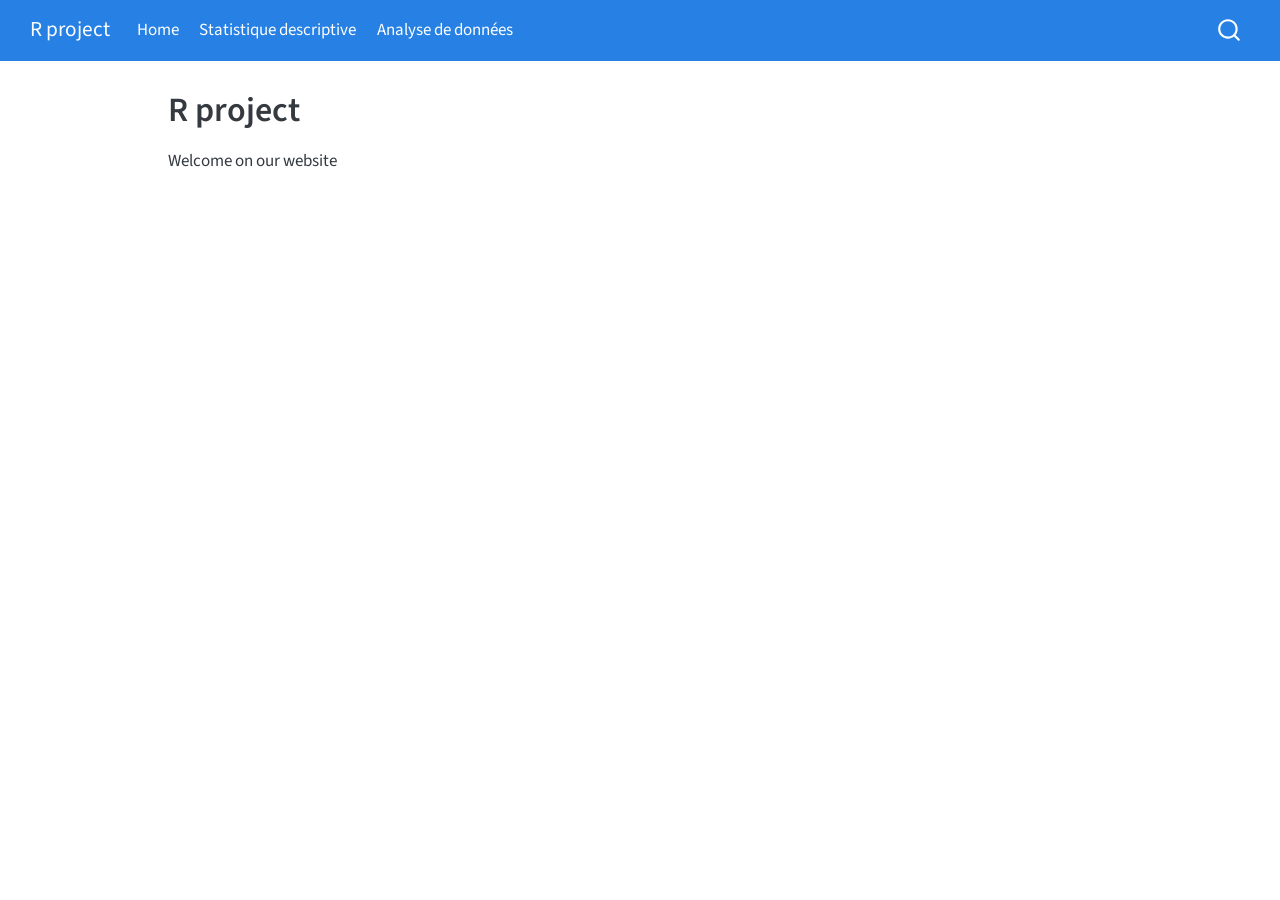
==== docs/index.html @ 05cd9ab4 "first commit" ====
<!DOCTYPE html>
<html xmlns="http://www.w3.org/1999/xhtml" lang="en" xml:lang="en"><head>

<meta charset="utf-8">
<meta name="generator" content="quarto-1.4.555">

<meta name="viewport" content="width=device-width, initial-scale=1.0, user-scalable=yes">


<title>R project</title>
<style>
code{white-space: pre-wrap;}
span.smallcaps{font-variant: small-caps;}
div.columns{display: flex; gap: min(4vw, 1.5em);}
div.column{flex: auto; overflow-x: auto;}
div.hanging-indent{margin-left: 1.5em; text-indent: -1.5em;}
ul.task-list{list-style: none;}
ul.task-list li input[type="checkbox"] {
  width: 0.8em;
  margin: 0 0.8em 0.2em -1em; /* quarto-specific, see https://github.com/quarto-dev/quarto-cli/issues/4556 */ 
  vertical-align: middle;
}
</style>


<script src="site_libs/quarto-nav/quarto-nav.js"></script>
<script src="site_libs/quarto-nav/headroom.min.js"></script>
<script src="site_libs/clipboard/clipboard.min.js"></script>
<script src="site_libs/quarto-search/autocomplete.umd.js"></script>
<script src="site_libs/quarto-search/fuse.min.js"></script>
<script src="site_libs/quarto-search/quarto-search.js"></script>
<meta name="quarto:offset" content="./">
<script src="site_libs/quarto-html/quarto.js"></script>
<script src="site_libs/quarto-html/popper.min.js"></script>
<script src="site_libs/quarto-html/tippy.umd.min.js"></script>
<script src="site_libs/quarto-html/anchor.min.js"></script>
<link href="site_libs/quarto-html/tippy.css" rel="stylesheet">
<link href="site_libs/quarto-html/quarto-syntax-highlighting.css" rel="stylesheet" id="quarto-text-highlighting-styles">
<script src="site_libs/bootstrap/bootstrap.min.js"></script>
<link href="site_libs/bootstrap/bootstrap-icons.css" rel="stylesheet">
<link href="site_libs/bootstrap/bootstrap.min.css" rel="stylesheet" id="quarto-bootstrap" data-mode="light">
<script id="quarto-search-options" type="application/json">{
  "location": "navbar",
  "copy-button": false,
  "collapse-after": 3,
  "panel-placement": "end",
  "type": "overlay",
  "limit": 50,
  "keyboard-shortcut": [
    "f",
    "/",
    "s"
  ],
  "show-item-context": false,
  "language": {
    "search-no-results-text": "No results",
    "search-matching-documents-text": "matching documents",
    "search-copy-link-title": "Copy link to search",
    "search-hide-matches-text": "Hide additional matches",
    "search-more-match-text": "more match in this document",
    "search-more-matches-text": "more matches in this document",
    "search-clear-button-title": "Clear",
    "search-text-placeholder": "",
    "search-detached-cancel-button-title": "Cancel",
    "search-submit-button-title": "Submit",
    "search-label": "Search"
  }
}</script>


<link rel="stylesheet" href="styles.css">
</head>

<body class="nav-fixed">

<div id="quarto-search-results"></div>
  <header id="quarto-header" class="headroom fixed-top">
    <nav class="navbar navbar-expand-lg " data-bs-theme="dark">
      <div class="navbar-container container-fluid">
      <div class="navbar-brand-container mx-auto">
    <a class="navbar-brand" href="./index.html">
    <span class="navbar-title">R project</span>
    </a>
  </div>
            <div id="quarto-search" class="" title="Search"></div>
          <button class="navbar-toggler" type="button" data-bs-toggle="collapse" data-bs-target="#navbarCollapse" aria-controls="navbarCollapse" aria-expanded="false" aria-label="Toggle navigation" onclick="if (window.quartoToggleHeadroom) { window.quartoToggleHeadroom(); }">
  <span class="navbar-toggler-icon"></span>
</button>
          <div class="collapse navbar-collapse" id="navbarCollapse">
            <ul class="navbar-nav navbar-nav-scroll me-auto">
  <li class="nav-item">
    <a class="nav-link active" href="./index.html" aria-current="page"> 
<span class="menu-text">Home</span></a>
  </li>  
  <li class="nav-item">
    <a class="nav-link" href="./statistique.qmd"> 
<span class="menu-text">Statistique descriptive</span></a>
  </li>  
  <li class="nav-item">
    <a class="nav-link" href="./analyse.qmd"> 
<span class="menu-text">Analyse de données</span></a>
  </li>  
</ul>
          </div> <!-- /navcollapse -->
          <div class="quarto-navbar-tools">
</div>
      </div> <!-- /container-fluid -->
    </nav>
</header>
<!-- content -->
<div id="quarto-content" class="quarto-container page-columns page-rows-contents page-layout-article page-navbar">
<!-- sidebar -->
<!-- margin-sidebar -->
    <div id="quarto-margin-sidebar" class="sidebar margin-sidebar">
        
    </div>
<!-- main -->
<main class="content" id="quarto-document-content">

<header id="title-block-header" class="quarto-title-block default">
<div class="quarto-title">
<h1 class="title">R project</h1>
</div>



<div class="quarto-title-meta">

    
  
    
  </div>
  


</header>


<p>Welcome on our website</p>



</main> <!-- /main -->
<script id="quarto-html-after-body" type="application/javascript">
window.document.addEventListener("DOMContentLoaded", function (event) {
  const toggleBodyColorMode = (bsSheetEl) => {
    const mode = bsSheetEl.getAttribute("data-mode");
    const bodyEl = window.document.querySelector("body");
    if (mode === "dark") {
      bodyEl.classList.add("quarto-dark");
      bodyEl.classList.remove("quarto-light");
    } else {
      bodyEl.classList.add("quarto-light");
      bodyEl.classList.remove("quarto-dark");
    }
  }
  const toggleBodyColorPrimary = () => {
    const bsSheetEl = window.document.querySelector("link#quarto-bootstrap");
    if (bsSheetEl) {
      toggleBodyColorMode(bsSheetEl);
    }
  }
  toggleBodyColorPrimary();  
  const icon = "";
  const anchorJS = new window.AnchorJS();
  anchorJS.options = {
    placement: 'right',
    icon: icon
  };
  anchorJS.add('.anchored');
  const isCodeAnnotation = (el) => {
    for (const clz of el.classList) {
      if (clz.startsWith('code-annotation-')) {                     
        return true;
      }
    }
    return false;
  }
  const clipboard = new window.ClipboardJS('.code-copy-button', {
    text: function(trigger) {
      const codeEl = trigger.previousElementSibling.cloneNode(true);
      for (const childEl of codeEl.children) {
        if (isCodeAnnotation(childEl)) {
          childEl.remove();
        }
      }
      return codeEl.innerText;
    }
  });
  clipboard.on('success', function(e) {
    // button target
    const button = e.trigger;
    // don't keep focus
    button.blur();
    // flash "checked"
    button.classList.add('code-copy-button-checked');
    var currentTitle = button.getAttribute("title");
    button.setAttribute("title", "Copied!");
    let tooltip;
    if (window.bootstrap) {
      button.setAttribute("data-bs-toggle", "tooltip");
      button.setAttribute("data-bs-placement", "left");
      button.setAttribute("data-bs-title", "Copied!");
      tooltip = new bootstrap.Tooltip(button, 
        { trigger: "manual", 
          customClass: "code-copy-button-tooltip",
          offset: [0, -8]});
      tooltip.show();    
    }
    setTimeout(function() {
      if (tooltip) {
        tooltip.hide();
        button.removeAttribute("data-bs-title");
        button.removeAttribute("data-bs-toggle");
        button.removeAttribute("data-bs-placement");
      }
      button.setAttribute("title", currentTitle);
      button.classList.remove('code-copy-button-checked');
    }, 1000);
    // clear code selection
    e.clearSelection();
  });
    var localhostRegex = new RegExp(/^(?:http|https):\/\/localhost\:?[0-9]*\//);
    var mailtoRegex = new RegExp(/^mailto:/);
      var filterRegex = new RegExp('/' + window.location.host + '/');
    var isInternal = (href) => {
        return filterRegex.test(href) || localhostRegex.test(href) || mailtoRegex.test(href);
    }
    // Inspect non-navigation links and adorn them if external
 	var links = window.document.querySelectorAll('a[href]:not(.nav-link):not(.navbar-brand):not(.toc-action):not(.sidebar-link):not(.sidebar-item-toggle):not(.pagination-link):not(.no-external):not([aria-hidden]):not(.dropdown-item):not(.quarto-navigation-tool)');
    for (var i=0; i<links.length; i++) {
      const link = links[i];
      if (!isInternal(link.href)) {
        // undo the damage that might have been done by quarto-nav.js in the case of
        // links that we want to consider external
        if (link.dataset.originalHref !== undefined) {
          link.href = link.dataset.originalHref;
        }
      }
    }
  function tippyHover(el, contentFn, onTriggerFn, onUntriggerFn) {
    const config = {
      allowHTML: true,
      maxWidth: 500,
      delay: 100,
      arrow: false,
      appendTo: function(el) {
          return el.parentElement;
      },
      interactive: true,
      interactiveBorder: 10,
      theme: 'quarto',
      placement: 'bottom-start',
    };
    if (contentFn) {
      config.content = contentFn;
    }
    if (onTriggerFn) {
      config.onTrigger = onTriggerFn;
    }
    if (onUntriggerFn) {
      config.onUntrigger = onUntriggerFn;
    }
    window.tippy(el, config); 
  }
  const noterefs = window.document.querySelectorAll('a[role="doc-noteref"]');
  for (var i=0; i<noterefs.length; i++) {
    const ref = noterefs[i];
    tippyHover(ref, function() {
      // use id or data attribute instead here
      let href = ref.getAttribute('data-footnote-href') || ref.getAttribute('href');
      try { href = new URL(href).hash; } catch {}
      const id = href.replace(/^#\/?/, "");
      const note = window.document.getElementById(id);
      if (note) {
        return note.innerHTML;
      } else {
        return "";
      }
    });
  }
  const xrefs = window.document.querySelectorAll('a.quarto-xref');
  const processXRef = (id, note) => {
    // Strip column container classes
    const stripColumnClz = (el) => {
      el.classList.remove("page-full", "page-columns");
      if (el.children) {
        for (const child of el.children) {
          stripColumnClz(child);
        }
      }
    }
    stripColumnClz(note)
    if (id === null || id.startsWith('sec-')) {
      // Special case sections, only their first couple elements
      const container = document.createElement("div");
      if (note.children && note.children.length > 2) {
        container.appendChild(note.children[0].cloneNode(true));
        for (let i = 1; i < note.children.length; i++) {
          const child = note.children[i];
          if (child.tagName === "P" && child.innerText === "") {
            continue;
          } else {
            container.appendChild(child.cloneNode(true));
            break;
          }
        }
        if (window.Quarto?.typesetMath) {
          window.Quarto.typesetMath(container);
        }
        return container.innerHTML
      } else {
        if (window.Quarto?.typesetMath) {
          window.Quarto.typesetMath(note);
        }
        return note.innerHTML;
      }
    } else {
      // Remove any anchor links if they are present
      const anchorLink = note.querySelector('a.anchorjs-link');
      if (anchorLink) {
        anchorLink.remove();
      }
      if (window.Quarto?.typesetMath) {
        window.Quarto.typesetMath(note);
      }
      // TODO in 1.5, we should make sure this works without a callout special case
      if (note.classList.contains("callout")) {
        return note.outerHTML;
      } else {
        return note.innerHTML;
      }
    }
  }
  for (var i=0; i<xrefs.length; i++) {
    const xref = xrefs[i];
    tippyHover(xref, undefined, function(instance) {
      instance.disable();
      let url = xref.getAttribute('href');
      let hash = undefined; 
      if (url.startsWith('#')) {
        hash = url;
      } else {
        try { hash = new URL(url).hash; } catch {}
      }
      if (hash) {
        const id = hash.replace(/^#\/?/, "");
        const note = window.document.getElementById(id);
        if (note !== null) {
          try {
            const html = processXRef(id, note.cloneNode(true));
            instance.setContent(html);
          } finally {
            instance.enable();
            instance.show();
          }
        } else {
          // See if we can fetch this
          fetch(url.split('#')[0])
          .then(res => res.text())
          .then(html => {
            const parser = new DOMParser();
            const htmlDoc = parser.parseFromString(html, "text/html");
            const note = htmlDoc.getElementById(id);
            if (note !== null) {
              const html = processXRef(id, note);
              instance.setContent(html);
            } 
          }).finally(() => {
            instance.enable();
            instance.show();
          });
        }
      } else {
        // See if we can fetch a full url (with no hash to target)
        // This is a special case and we should probably do some content thinning / targeting
        fetch(url)
        .then(res => res.text())
        .then(html => {
          const parser = new DOMParser();
          const htmlDoc = parser.parseFromString(html, "text/html");
          const note = htmlDoc.querySelector('main.content');
          if (note !== null) {
            // This should only happen for chapter cross references
            // (since there is no id in the URL)
            // remove the first header
            if (note.children.length > 0 && note.children[0].tagName === "HEADER") {
              note.children[0].remove();
            }
            const html = processXRef(null, note);
            instance.setContent(html);
          } 
        }).finally(() => {
          instance.enable();
          instance.show();
        });
      }
    }, function(instance) {
    });
  }
      let selectedAnnoteEl;
      const selectorForAnnotation = ( cell, annotation) => {
        let cellAttr = 'data-code-cell="' + cell + '"';
        let lineAttr = 'data-code-annotation="' +  annotation + '"';
        const selector = 'span[' + cellAttr + '][' + lineAttr + ']';
        return selector;
      }
      const selectCodeLines = (annoteEl) => {
        const doc = window.document;
        const targetCell = annoteEl.getAttribute("data-target-cell");
        const targetAnnotation = annoteEl.getAttribute("data-target-annotation");
        const annoteSpan = window.document.querySelector(selectorForAnnotation(targetCell, targetAnnotation));
        const lines = annoteSpan.getAttribute("data-code-lines").split(",");
        const lineIds = lines.map((line) => {
          return targetCell + "-" + line;
        })
        let top = null;
        let height = null;
        let parent = null;
        if (lineIds.length > 0) {
            //compute the position of the single el (top and bottom and make a div)
            const el = window.document.getElementById(lineIds[0]);
            top = el.offsetTop;
            height = el.offsetHeight;
            parent = el.parentElement.parentElement;
          if (lineIds.length > 1) {
            const lastEl = window.document.getElementById(lineIds[lineIds.length - 1]);
            const bottom = lastEl.offsetTop + lastEl.offsetHeight;
            height = bottom - top;
          }
          if (top !== null && height !== null && parent !== null) {
            // cook up a div (if necessary) and position it 
            let div = window.document.getElementById("code-annotation-line-highlight");
            if (div === null) {
              div = window.document.createElement("div");
              div.setAttribute("id", "code-annotation-line-highlight");
              div.style.position = 'absolute';
              parent.appendChild(div);
            }
            div.style.top = top - 2 + "px";
            div.style.height = height + 4 + "px";
            div.style.left = 0;
            let gutterDiv = window.document.getElementById("code-annotation-line-highlight-gutter");
            if (gutterDiv === null) {
              gutterDiv = window.document.createElement("div");
              gutterDiv.setAttribute("id", "code-annotation-line-highlight-gutter");
              gutterDiv.style.position = 'absolute';
              const codeCell = window.document.getElementById(targetCell);
              const gutter = codeCell.querySelector('.code-annotation-gutter');
              gutter.appendChild(gutterDiv);
            }
            gutterDiv.style.top = top - 2 + "px";
            gutterDiv.style.height = height + 4 + "px";
          }
          selectedAnnoteEl = annoteEl;
        }
      };
      const unselectCodeLines = () => {
        const elementsIds = ["code-annotation-line-highlight", "code-annotation-line-highlight-gutter"];
        elementsIds.forEach((elId) => {
          const div = window.document.getElementById(elId);
          if (div) {
            div.remove();
          }
        });
        selectedAnnoteEl = undefined;
      };
        // Handle positioning of the toggle
    window.addEventListener(
      "resize",
      throttle(() => {
        elRect = undefined;
        if (selectedAnnoteEl) {
          selectCodeLines(selectedAnnoteEl);
        }
      }, 10)
    );
    function throttle(fn, ms) {
    let throttle = false;
    let timer;
      return (...args) => {
        if(!throttle) { // first call gets through
            fn.apply(this, args);
            throttle = true;
        } else { // all the others get throttled
            if(timer) clearTimeout(timer); // cancel #2
            timer = setTimeout(() => {
              fn.apply(this, args);
              timer = throttle = false;
            }, ms);
        }
      };
    }
      // Attach click handler to the DT
      const annoteDls = window.document.querySelectorAll('dt[data-target-cell]');
      for (const annoteDlNode of annoteDls) {
        annoteDlNode.addEventListener('click', (event) => {
          const clickedEl = event.target;
          if (clickedEl !== selectedAnnoteEl) {
            unselectCodeLines();
            const activeEl = window.document.querySelector('dt[data-target-cell].code-annotation-active');
            if (activeEl) {
              activeEl.classList.remove('code-annotation-active');
            }
            selectCodeLines(clickedEl);
            clickedEl.classList.add('code-annotation-active');
          } else {
            // Unselect the line
            unselectCodeLines();
            clickedEl.classList.remove('code-annotation-active');
          }
        });
      }
  const findCites = (el) => {
    const parentEl = el.parentElement;
    if (parentEl) {
      const cites = parentEl.dataset.cites;
      if (cites) {
        return {
          el,
          cites: cites.split(' ')
        };
      } else {
        return findCites(el.parentElement)
      }
    } else {
      return undefined;
    }
  };
  var bibliorefs = window.document.querySelectorAll('a[role="doc-biblioref"]');
  for (var i=0; i<bibliorefs.length; i++) {
    const ref = bibliorefs[i];
    const citeInfo = findCites(ref);
    if (citeInfo) {
      tippyHover(citeInfo.el, function() {
        var popup = window.document.createElement('div');
        citeInfo.cites.forEach(function(cite) {
          var citeDiv = window.document.createElement('div');
          citeDiv.classList.add('hanging-indent');
          citeDiv.classList.add('csl-entry');
          var biblioDiv = window.document.getElementById('ref-' + cite);
          if (biblioDiv) {
            citeDiv.innerHTML = biblioDiv.innerHTML;
          }
          popup.appendChild(citeDiv);
        });
        return popup.innerHTML;
      });
    }
  }
});
</script>
</div> <!-- /content -->




</body></html>
---- docs/site_libs/quarto-html/tippy.css ----
.tippy-box[data-animation=fade][data-state=hidden]{opacity:0}[data-tippy-root]{max-width:calc(100vw - 10px)}.tippy-box{position:relative;background-color:#333;color:#fff;border-radius:4px;font-size:14px;line-height:1.4;white-space:normal;outline:0;transition-property:transform,visibility,opacity}.tippy-box[data-placement^=top]>.tippy-arrow{bottom:0}.tippy-box[data-placement^=top]>.tippy-arrow:before{bottom:-7px;left:0;border-width:8px 8px 0;border-top-color:initial;transform-origin:center top}.tippy-box[data-placement^=bottom]>.tippy-arrow{top:0}.tippy-box[data-placement^=bottom]>.tippy-arrow:before{top:-7px;left:0;border-width:0 8px 8px;border-bottom-color:initial;transform-origin:center bottom}.tippy-box[data-placement^=left]>.tippy-arrow{right:0}.tippy-box[data-placement^=left]>.tippy-arrow:before{border-width:8px 0 8px 8px;border-left-color:initial;right:-7px;transform-origin:center left}.tippy-box[data-placement^=right]>.tippy-arrow{left:0}.tippy-box[data-placement^=right]>.tippy-arrow:before{left:-7px;border-width:8px 8px 8px 0;border-right-color:initial;transform-origin:center right}.tippy-box[data-inertia][data-state=visible]{transition-timing-function:cubic-bezier(.54,1.5,.38,1.11)}.tippy-arrow{width:16px;height:16px;color:#333}.tippy-arrow:before{content:"";position:absolute;border-color:transparent;border-style:solid}.tippy-content{position:relative;padding:5px 9px;z-index:1}
---- docs/site_libs/quarto-html/quarto-syntax-highlighting.css ----
/* quarto syntax highlight colors */
:root {
  --quarto-hl-ot-color: #003B4F;
  --quarto-hl-at-color: #657422;
  --quarto-hl-ss-color: #20794D;
  --quarto-hl-an-color: #5E5E5E;
  --quarto-hl-fu-color: #4758AB;
  --quarto-hl-st-color: #20794D;
  --quarto-hl-cf-color: #003B4F;
  --quarto-hl-op-color: #5E5E5E;
  --quarto-hl-er-color: #AD0000;
  --quarto-hl-bn-color: #AD0000;
  --quarto-hl-al-color: #AD0000;
  --quarto-hl-va-color: #111111;
  --quarto-hl-bu-color: inherit;
  --quarto-hl-ex-color: inherit;
  --quarto-hl-pp-color: #AD0000;
  --quarto-hl-in-color: #5E5E5E;
  --quarto-hl-vs-color: #20794D;
  --quarto-hl-wa-color: #5E5E5E;
  --quarto-hl-do-color: #5E5E5E;
  --quarto-hl-im-color: #00769E;
  --quarto-hl-ch-color: #20794D;
  --quarto-hl-dt-color: #AD0000;
  --quarto-hl-fl-color: #AD0000;
  --quarto-hl-co-color: #5E5E5E;
  --quarto-hl-cv-color: #5E5E5E;
  --quarto-hl-cn-color: #8f5902;
  --quarto-hl-sc-color: #5E5E5E;
  --quarto-hl-dv-color: #AD0000;
  --quarto-hl-kw-color: #003B4F;
}

/* other quarto variables */
:root {
  --quarto-font-monospace: SFMono-Regular, Menlo, Monaco, Consolas, "Liberation Mono", "Courier New", monospace;
}

pre > code.sourceCode > span {
  color: #003B4F;
}

code span {
  color: #003B4F;
}

code.sourceCode > span {
  color: #003B4F;
}

div.sourceCode,
div.sourceCode pre.sourceCode {
  color: #003B4F;
}

code span.ot {
  color: #003B4F;
  font-style: inherit;
}

code span.at {
  color: #657422;
  font-style: inherit;
}

code span.ss {
  color: #20794D;
  font-style: inherit;
}

code span.an {
  color: #5E5E5E;
  font-style: inherit;
}

code span.fu {
  color: #4758AB;
  font-style: inherit;
}

code span.st {
  color: #20794D;
  font-style: inherit;
}

code span.cf {
  color: #003B4F;
  font-style: inherit;
}

code span.op {
  color: #5E5E5E;
  font-style: inherit;
}

code span.er {
  color: #AD0000;
  font-style: inherit;
}

code span.bn {
  color: #AD0000;
  font-style: inherit;
}

code span.al {
  color: #AD0000;
  font-style: inherit;
}

code span.va {
  color: #111111;
  font-style: inherit;
}

code span.bu {
  font-style: inherit;
}

code span.ex {
  font-style: inherit;
}

code span.pp {
  color: #AD0000;
  font-style: inherit;
}

code span.in {
  color: #5E5E5E;
  font-style: inherit;
}

code span.vs {
  color: #20794D;
  font-style: inherit;
}

code span.wa {
  color: #5E5E5E;
  font-style: italic;
}

code span.do {
  color: #5E5E5E;
  font-style: italic;
}

code span.im {
  color: #00769E;
  font-style: inherit;
}

code span.ch {
  color: #20794D;
  font-style: inherit;
}

code span.dt {
  color: #AD0000;
  font-style: inherit;
}

code span.fl {
  color: #AD0000;
  font-style: inherit;
}

code span.co {
  color: #5E5E5E;
  font-style: inherit;
}

code span.cv {
  color: #5E5E5E;
  font-style: italic;
}

code span.cn {
  color: #8f5902;
  font-style: inherit;
}

code span.sc {
  color: #5E5E5E;
  font-style: inherit;
}

code span.dv {
  color: #AD0000;
  font-style: inherit;
}

code span.kw {
  color: #003B4F;
  font-style: inherit;
}

.prevent-inlining {
  content: "</";
}

/*# sourceMappingURL=debc5d5d77c3f9108843748ff7464032.css.map */
---- docs/styles.css ----
/* css styles */
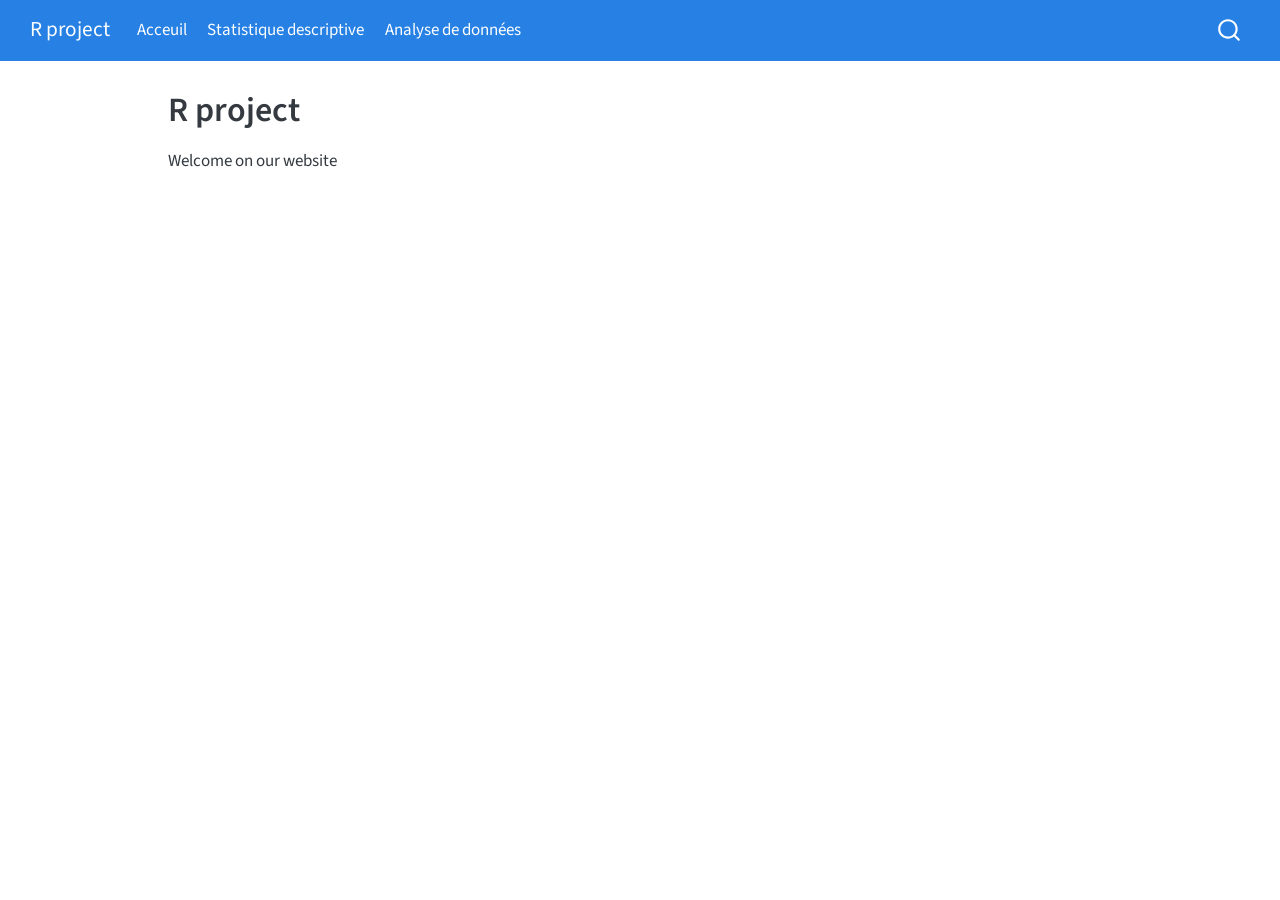
==== commit 6ad0c2fa: "modif website home to Acceuil" ====
--- a/docs/index.html
+++ b/docs/index.html
@@ -90,7 +90,7 @@
             <ul class="navbar-nav navbar-nav-scroll me-auto">
   <li class="nav-item">
     <a class="nav-link active" href="./index.html" aria-current="page"> 
-<span class="menu-text">Home</span></a>
+<span class="menu-text">Acceuil</span></a>
   </li>  
   <li class="nav-item">
     <a class="nav-link" href="./statistique.qmd"> 
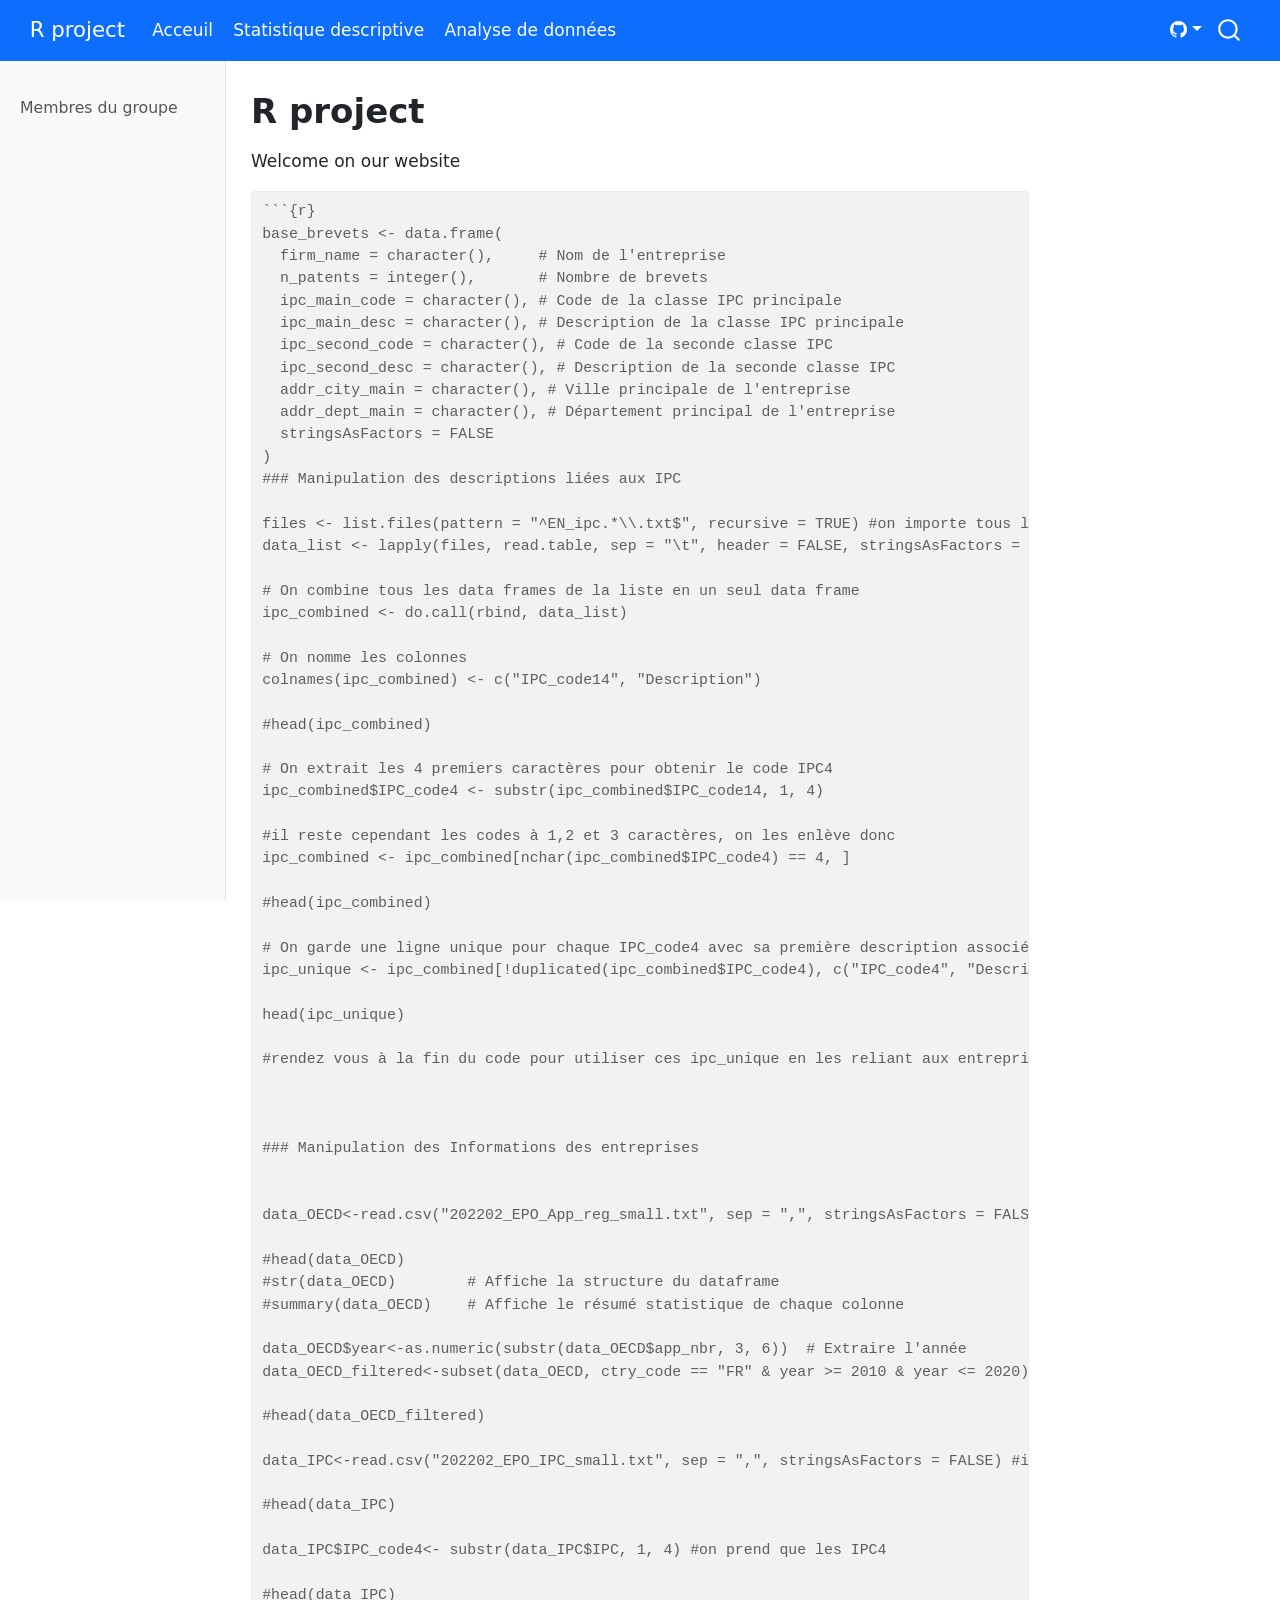
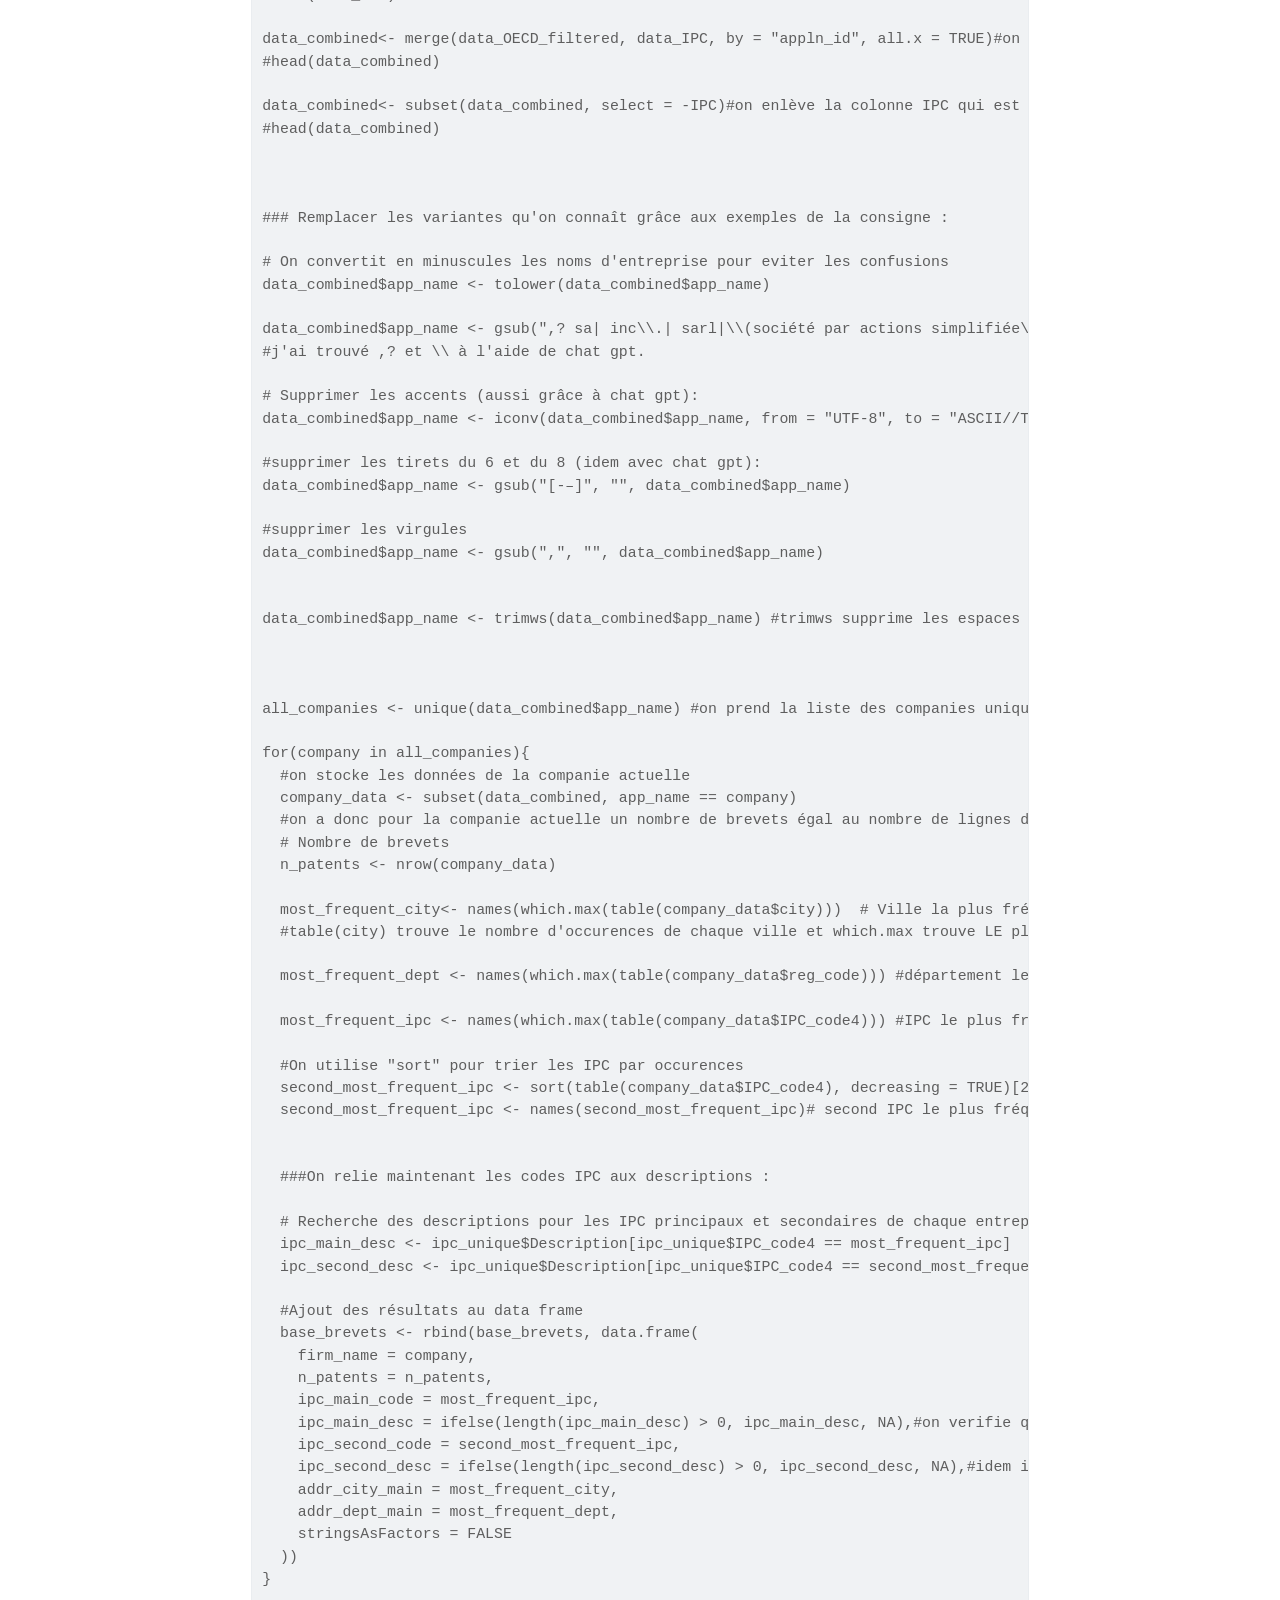
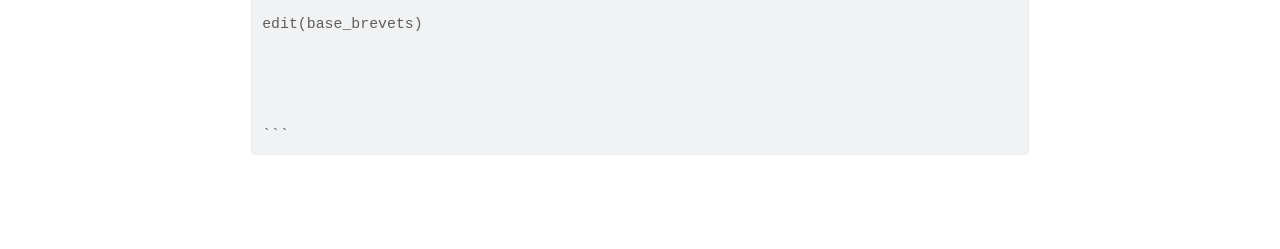
==== commit 6b5a8b90: "update website" ====
--- a/docs/index.html
+++ b/docs/index.html
@@ -19,6 +19,40 @@
   width: 0.8em;
   margin: 0 0.8em 0.2em -1em; /* quarto-specific, see https://github.com/quarto-dev/quarto-cli/issues/4556 */ 
   vertical-align: middle;
+}
+/* CSS for syntax highlighting */
+pre > code.sourceCode { white-space: pre; position: relative; }
+pre > code.sourceCode > span { line-height: 1.25; }
+pre > code.sourceCode > span:empty { height: 1.2em; }
+.sourceCode { overflow: visible; }
+code.sourceCode > span { color: inherit; text-decoration: inherit; }
+div.sourceCode { margin: 1em 0; }
+pre.sourceCode { margin: 0; }
+@media screen {
+div.sourceCode { overflow: auto; }
+}
+@media print {
+pre > code.sourceCode { white-space: pre-wrap; }
+pre > code.sourceCode > span { text-indent: -5em; padding-left: 5em; }
+}
+pre.numberSource code
+  { counter-reset: source-line 0; }
+pre.numberSource code > span
+  { position: relative; left: -4em; counter-increment: source-line; }
+pre.numberSource code > span > a:first-child::before
+  { content: counter(source-line);
+    position: relative; left: -1em; text-align: right; vertical-align: baseline;
+    border: none; display: inline-block;
+    -webkit-touch-callout: none; -webkit-user-select: none;
+    -khtml-user-select: none; -moz-user-select: none;
+    -ms-user-select: none; user-select: none;
+    padding: 0 4px; width: 4em;
+  }
+pre.numberSource { margin-left: 3em;  padding-left: 4px; }
+div.sourceCode
+  {   }
+@media screen {
+pre > code.sourceCode > span > a:first-child::before { text-decoration: underline; }
 }
 </style>
 
@@ -71,7 +105,7 @@
 <link rel="stylesheet" href="styles.css">
 </head>
 
-<body class="nav-fixed">
+<body class="nav-sidebar docked nav-fixed">
 
 <div id="quarto-search-results"></div>
   <header id="quarto-header" class="headroom fixed-top">
@@ -103,13 +137,46 @@
 </ul>
           </div> <!-- /navcollapse -->
           <div class="quarto-navbar-tools">
+    <div class="dropdown">
+      <a href="" title="" id="quarto-navigation-tool-dropdown-0" class="quarto-navigation-tool dropdown-toggle px-1" data-bs-toggle="dropdown" aria-expanded="false" aria-label=""><i class="bi bi-github"></i></a>
+      <ul class="dropdown-menu" aria-labelledby="quarto-navigation-tool-dropdown-0">
+          <li>
+            <a class="dropdown-item quarto-navbar-tools-item" href="https://github.com/Lambda-ck/R-project.git">
+            Github link
+            </a>
+          </li>
+      </ul>
+    </div>
 </div>
       </div> <!-- /container-fluid -->
     </nav>
+  <nav class="quarto-secondary-nav">
+    <div class="container-fluid d-flex">
+      <button type="button" class="quarto-btn-toggle btn" data-bs-toggle="collapse" data-bs-target=".quarto-sidebar-collapse-item" aria-controls="quarto-sidebar" aria-expanded="false" aria-label="Toggle sidebar navigation" onclick="if (window.quartoToggleHeadroom) { window.quartoToggleHeadroom(); }">
+        <i class="bi bi-layout-text-sidebar-reverse"></i>
+      </button>
+        <nav class="quarto-page-breadcrumbs" aria-label="breadcrumb"><ol class="breadcrumb"><li class="breadcrumb-item">R project</li></ol></nav>
+        <a class="flex-grow-1" role="button" data-bs-toggle="collapse" data-bs-target=".quarto-sidebar-collapse-item" aria-controls="quarto-sidebar" aria-expanded="false" aria-label="Toggle sidebar navigation" onclick="if (window.quartoToggleHeadroom) { window.quartoToggleHeadroom(); }">      
+        </a>
+    </div>
+  </nav>
 </header>
 <!-- content -->
 <div id="quarto-content" class="quarto-container page-columns page-rows-contents page-layout-article page-navbar">
 <!-- sidebar -->
+  <nav id="quarto-sidebar" class="sidebar collapse collapse-horizontal quarto-sidebar-collapse-item sidebar-navigation docked overflow-auto">
+    <div class="sidebar-menu-container"> 
+    <ul class="list-unstyled mt-1">
+        <li class="sidebar-item">
+  <div class="sidebar-item-container"> 
+  <a href="./membre.html" class="sidebar-item-text sidebar-link">
+ <span class="menu-text">Membres du groupe</span></a>
+  </div>
+</li>
+    </ul>
+    </div>
+</nav>
+<div id="quarto-sidebar-glass" class="quarto-sidebar-collapse-item" data-bs-toggle="collapse" data-bs-target=".quarto-sidebar-collapse-item"></div>
 <!-- margin-sidebar -->
     <div id="quarto-margin-sidebar" class="sidebar margin-sidebar">
         
@@ -137,6 +204,147 @@
 
 
 <p>Welcome on our website</p>
+<div class="sourceCode" id="cb1"><pre class="sourceCode markdown code-with-copy"><code class="sourceCode markdown"><span id="cb1-1"><a href="#cb1-1" aria-hidden="true" tabindex="-1"></a><span class="in">```{r}</span></span>
+<span id="cb1-2"><a href="#cb1-2" aria-hidden="true" tabindex="-1"></a><span class="in">base_brevets &lt;- data.frame(</span></span>
+<span id="cb1-3"><a href="#cb1-3" aria-hidden="true" tabindex="-1"></a><span class="in">  firm_name = character(),     # Nom de l'entreprise</span></span>
+<span id="cb1-4"><a href="#cb1-4" aria-hidden="true" tabindex="-1"></a><span class="in">  n_patents = integer(),       # Nombre de brevets</span></span>
+<span id="cb1-5"><a href="#cb1-5" aria-hidden="true" tabindex="-1"></a><span class="in">  ipc_main_code = character(), # Code de la classe IPC principale</span></span>
+<span id="cb1-6"><a href="#cb1-6" aria-hidden="true" tabindex="-1"></a><span class="in">  ipc_main_desc = character(), # Description de la classe IPC principale</span></span>
+<span id="cb1-7"><a href="#cb1-7" aria-hidden="true" tabindex="-1"></a><span class="in">  ipc_second_code = character(), # Code de la seconde classe IPC</span></span>
+<span id="cb1-8"><a href="#cb1-8" aria-hidden="true" tabindex="-1"></a><span class="in">  ipc_second_desc = character(), # Description de la seconde classe IPC</span></span>
+<span id="cb1-9"><a href="#cb1-9" aria-hidden="true" tabindex="-1"></a><span class="in">  addr_city_main = character(), # Ville principale de l'entreprise</span></span>
+<span id="cb1-10"><a href="#cb1-10" aria-hidden="true" tabindex="-1"></a><span class="in">  addr_dept_main = character(), # Département principal de l'entreprise</span></span>
+<span id="cb1-11"><a href="#cb1-11" aria-hidden="true" tabindex="-1"></a><span class="in">  stringsAsFactors = FALSE</span></span>
+<span id="cb1-12"><a href="#cb1-12" aria-hidden="true" tabindex="-1"></a><span class="in">)</span></span>
+<span id="cb1-13"><a href="#cb1-13" aria-hidden="true" tabindex="-1"></a><span class="in">### Manipulation des descriptions liées aux IPC</span></span>
+<span id="cb1-14"><a href="#cb1-14" aria-hidden="true" tabindex="-1"></a></span>
+<span id="cb1-15"><a href="#cb1-15" aria-hidden="true" tabindex="-1"></a><span class="in">files &lt;- list.files(pattern = "^EN_ipc.*\\.txt$", recursive = TRUE) #on importe tous les fichiers IPC voulus</span></span>
+<span id="cb1-16"><a href="#cb1-16" aria-hidden="true" tabindex="-1"></a><span class="in">data_list &lt;- lapply(files, read.table, sep = "\t", header = FALSE, stringsAsFactors = FALSE)#on les mets en data frame</span></span>
+<span id="cb1-17"><a href="#cb1-17" aria-hidden="true" tabindex="-1"></a></span>
+<span id="cb1-18"><a href="#cb1-18" aria-hidden="true" tabindex="-1"></a><span class="in"># On combine tous les data frames de la liste en un seul data frame</span></span>
+<span id="cb1-19"><a href="#cb1-19" aria-hidden="true" tabindex="-1"></a><span class="in">ipc_combined &lt;- do.call(rbind, data_list)</span></span>
+<span id="cb1-20"><a href="#cb1-20" aria-hidden="true" tabindex="-1"></a></span>
+<span id="cb1-21"><a href="#cb1-21" aria-hidden="true" tabindex="-1"></a><span class="in"># On nomme les colonnes</span></span>
+<span id="cb1-22"><a href="#cb1-22" aria-hidden="true" tabindex="-1"></a><span class="in">colnames(ipc_combined) &lt;- c("IPC_code14", "Description")</span></span>
+<span id="cb1-23"><a href="#cb1-23" aria-hidden="true" tabindex="-1"></a></span>
+<span id="cb1-24"><a href="#cb1-24" aria-hidden="true" tabindex="-1"></a><span class="in">#head(ipc_combined)</span></span>
+<span id="cb1-25"><a href="#cb1-25" aria-hidden="true" tabindex="-1"></a></span>
+<span id="cb1-26"><a href="#cb1-26" aria-hidden="true" tabindex="-1"></a><span class="in"># On extrait les 4 premiers caractères pour obtenir le code IPC4</span></span>
+<span id="cb1-27"><a href="#cb1-27" aria-hidden="true" tabindex="-1"></a><span class="in">ipc_combined$IPC_code4 &lt;- substr(ipc_combined$IPC_code14, 1, 4)</span></span>
+<span id="cb1-28"><a href="#cb1-28" aria-hidden="true" tabindex="-1"></a></span>
+<span id="cb1-29"><a href="#cb1-29" aria-hidden="true" tabindex="-1"></a><span class="in">#il reste cependant les codes à 1,2 et 3 caractères, on les enlève donc</span></span>
+<span id="cb1-30"><a href="#cb1-30" aria-hidden="true" tabindex="-1"></a><span class="in">ipc_combined &lt;- ipc_combined[nchar(ipc_combined$IPC_code4) == 4, ]</span></span>
+<span id="cb1-31"><a href="#cb1-31" aria-hidden="true" tabindex="-1"></a></span>
+<span id="cb1-32"><a href="#cb1-32" aria-hidden="true" tabindex="-1"></a><span class="in">#head(ipc_combined)</span></span>
+<span id="cb1-33"><a href="#cb1-33" aria-hidden="true" tabindex="-1"></a></span>
+<span id="cb1-34"><a href="#cb1-34" aria-hidden="true" tabindex="-1"></a><span class="in"># On garde une ligne unique pour chaque IPC_code4 avec sa première description associée</span></span>
+<span id="cb1-35"><a href="#cb1-35" aria-hidden="true" tabindex="-1"></a><span class="in">ipc_unique &lt;- ipc_combined[!duplicated(ipc_combined$IPC_code4), c("IPC_code4", "Description")]</span></span>
+<span id="cb1-36"><a href="#cb1-36" aria-hidden="true" tabindex="-1"></a></span>
+<span id="cb1-37"><a href="#cb1-37" aria-hidden="true" tabindex="-1"></a><span class="in">head(ipc_unique)</span></span>
+<span id="cb1-38"><a href="#cb1-38" aria-hidden="true" tabindex="-1"></a></span>
+<span id="cb1-39"><a href="#cb1-39" aria-hidden="true" tabindex="-1"></a><span class="in">#rendez vous à la fin du code pour utiliser ces ipc_unique en les reliant aux entreprises.</span></span>
+<span id="cb1-40"><a href="#cb1-40" aria-hidden="true" tabindex="-1"></a></span>
+<span id="cb1-41"><a href="#cb1-41" aria-hidden="true" tabindex="-1"></a></span>
+<span id="cb1-42"><a href="#cb1-42" aria-hidden="true" tabindex="-1"></a></span>
+<span id="cb1-43"><a href="#cb1-43" aria-hidden="true" tabindex="-1"></a><span class="in">### Manipulation des Informations des entreprises</span></span>
+<span id="cb1-44"><a href="#cb1-44" aria-hidden="true" tabindex="-1"></a></span>
+<span id="cb1-45"><a href="#cb1-45" aria-hidden="true" tabindex="-1"></a></span>
+<span id="cb1-46"><a href="#cb1-46" aria-hidden="true" tabindex="-1"></a><span class="in">data_OECD&lt;-read.csv("202202_EPO_App_reg_small.txt", sep = ",", stringsAsFactors = FALSE) #importation</span></span>
+<span id="cb1-47"><a href="#cb1-47" aria-hidden="true" tabindex="-1"></a></span>
+<span id="cb1-48"><a href="#cb1-48" aria-hidden="true" tabindex="-1"></a><span class="in">#head(data_OECD)</span></span>
+<span id="cb1-49"><a href="#cb1-49" aria-hidden="true" tabindex="-1"></a><span class="in">#str(data_OECD)        # Affiche la structure du dataframe</span></span>
+<span id="cb1-50"><a href="#cb1-50" aria-hidden="true" tabindex="-1"></a><span class="in">#summary(data_OECD)    # Affiche le résumé statistique de chaque colonne</span></span>
+<span id="cb1-51"><a href="#cb1-51" aria-hidden="true" tabindex="-1"></a></span>
+<span id="cb1-52"><a href="#cb1-52" aria-hidden="true" tabindex="-1"></a><span class="in">data_OECD$year&lt;-as.numeric(substr(data_OECD$app_nbr, 3, 6))  # Extraire l'année</span></span>
+<span id="cb1-53"><a href="#cb1-53" aria-hidden="true" tabindex="-1"></a><span class="in">data_OECD_filtered&lt;-subset(data_OECD, ctry_code == "FR" &amp; year &gt;= 2010 &amp; year &lt;= 2020) #en respectant les conditions</span></span>
+<span id="cb1-54"><a href="#cb1-54" aria-hidden="true" tabindex="-1"></a></span>
+<span id="cb1-55"><a href="#cb1-55" aria-hidden="true" tabindex="-1"></a><span class="in">#head(data_OECD_filtered)</span></span>
+<span id="cb1-56"><a href="#cb1-56" aria-hidden="true" tabindex="-1"></a></span>
+<span id="cb1-57"><a href="#cb1-57" aria-hidden="true" tabindex="-1"></a><span class="in">data_IPC&lt;-read.csv("202202_EPO_IPC_small.txt", sep = ",", stringsAsFactors = FALSE) #importation</span></span>
+<span id="cb1-58"><a href="#cb1-58" aria-hidden="true" tabindex="-1"></a></span>
+<span id="cb1-59"><a href="#cb1-59" aria-hidden="true" tabindex="-1"></a><span class="in">#head(data_IPC)</span></span>
+<span id="cb1-60"><a href="#cb1-60" aria-hidden="true" tabindex="-1"></a></span>
+<span id="cb1-61"><a href="#cb1-61" aria-hidden="true" tabindex="-1"></a><span class="in">data_IPC$IPC_code4&lt;- substr(data_IPC$IPC, 1, 4) #on prend que les IPC4</span></span>
+<span id="cb1-62"><a href="#cb1-62" aria-hidden="true" tabindex="-1"></a></span>
+<span id="cb1-63"><a href="#cb1-63" aria-hidden="true" tabindex="-1"></a><span class="in">#head(data_IPC)</span></span>
+<span id="cb1-64"><a href="#cb1-64" aria-hidden="true" tabindex="-1"></a></span>
+<span id="cb1-65"><a href="#cb1-65" aria-hidden="true" tabindex="-1"></a><span class="in">data_combined&lt;- merge(data_OECD_filtered, data_IPC, by = "appln_id", all.x = TRUE)#on combine les données des deux data frame par la colonne appln_id</span></span>
+<span id="cb1-66"><a href="#cb1-66" aria-hidden="true" tabindex="-1"></a><span class="in">#head(data_combined)</span></span>
+<span id="cb1-67"><a href="#cb1-67" aria-hidden="true" tabindex="-1"></a></span>
+<span id="cb1-68"><a href="#cb1-68" aria-hidden="true" tabindex="-1"></a><span class="in">data_combined&lt;- subset(data_combined, select = -IPC)#on enlève la colonne IPC qui est en trop</span></span>
+<span id="cb1-69"><a href="#cb1-69" aria-hidden="true" tabindex="-1"></a><span class="in">#head(data_combined)</span></span>
+<span id="cb1-70"><a href="#cb1-70" aria-hidden="true" tabindex="-1"></a></span>
+<span id="cb1-71"><a href="#cb1-71" aria-hidden="true" tabindex="-1"></a></span>
+<span id="cb1-72"><a href="#cb1-72" aria-hidden="true" tabindex="-1"></a></span>
+<span id="cb1-73"><a href="#cb1-73" aria-hidden="true" tabindex="-1"></a><span class="in">### Remplacer les variantes qu'on connaît grâce aux exemples de la consigne :</span></span>
+<span id="cb1-74"><a href="#cb1-74" aria-hidden="true" tabindex="-1"></a></span>
+<span id="cb1-75"><a href="#cb1-75" aria-hidden="true" tabindex="-1"></a><span class="in"># On convertit en minuscules les noms d'entreprise pour eviter les confusions</span></span>
+<span id="cb1-76"><a href="#cb1-76" aria-hidden="true" tabindex="-1"></a><span class="in">data_combined$app_name &lt;- tolower(data_combined$app_name) </span></span>
+<span id="cb1-77"><a href="#cb1-77" aria-hidden="true" tabindex="-1"></a></span>
+<span id="cb1-78"><a href="#cb1-78" aria-hidden="true" tabindex="-1"></a><span class="in">data_combined$app_name &lt;- gsub(",? sa| inc\\.| sarl|\\(société par actions simplifiée\\)|\\(s\\.?a\\.?s\\.?\\)", "", data_combined$app_name, ignore.case = TRUE)</span></span>
+<span id="cb1-79"><a href="#cb1-79" aria-hidden="true" tabindex="-1"></a><span class="in">#j'ai trouvé ,? et \\ à l'aide de chat gpt.</span></span>
+<span id="cb1-80"><a href="#cb1-80" aria-hidden="true" tabindex="-1"></a></span>
+<span id="cb1-81"><a href="#cb1-81" aria-hidden="true" tabindex="-1"></a><span class="in"># Supprimer les accents (aussi grâce à chat gpt):</span></span>
+<span id="cb1-82"><a href="#cb1-82" aria-hidden="true" tabindex="-1"></a><span class="in">data_combined$app_name &lt;- iconv(data_combined$app_name, from = "UTF-8", to = "ASCII//TRANSLIT")</span></span>
+<span id="cb1-83"><a href="#cb1-83" aria-hidden="true" tabindex="-1"></a></span>
+<span id="cb1-84"><a href="#cb1-84" aria-hidden="true" tabindex="-1"></a><span class="in">#supprimer les tirets du 6 et du 8 (idem avec chat gpt):</span></span>
+<span id="cb1-85"><a href="#cb1-85" aria-hidden="true" tabindex="-1"></a><span class="in">data_combined$app_name &lt;- gsub("[-–]", "", data_combined$app_name)</span></span>
+<span id="cb1-86"><a href="#cb1-86" aria-hidden="true" tabindex="-1"></a></span>
+<span id="cb1-87"><a href="#cb1-87" aria-hidden="true" tabindex="-1"></a><span class="in">#supprimer les virgules</span></span>
+<span id="cb1-88"><a href="#cb1-88" aria-hidden="true" tabindex="-1"></a><span class="in">data_combined$app_name &lt;- gsub(",", "", data_combined$app_name)</span></span>
+<span id="cb1-89"><a href="#cb1-89" aria-hidden="true" tabindex="-1"></a></span>
+<span id="cb1-90"><a href="#cb1-90" aria-hidden="true" tabindex="-1"></a></span>
+<span id="cb1-91"><a href="#cb1-91" aria-hidden="true" tabindex="-1"></a><span class="in">data_combined$app_name &lt;- trimws(data_combined$app_name) #trimws supprime les espaces en début et fin de nom</span></span>
+<span id="cb1-92"><a href="#cb1-92" aria-hidden="true" tabindex="-1"></a></span>
+<span id="cb1-93"><a href="#cb1-93" aria-hidden="true" tabindex="-1"></a></span>
+<span id="cb1-94"><a href="#cb1-94" aria-hidden="true" tabindex="-1"></a></span>
+<span id="cb1-95"><a href="#cb1-95" aria-hidden="true" tabindex="-1"></a><span class="in">all_companies &lt;- unique(data_combined$app_name) #on prend la liste des companies uniques</span></span>
+<span id="cb1-96"><a href="#cb1-96" aria-hidden="true" tabindex="-1"></a></span>
+<span id="cb1-97"><a href="#cb1-97" aria-hidden="true" tabindex="-1"></a><span class="in">for(company in all_companies){</span></span>
+<span id="cb1-98"><a href="#cb1-98" aria-hidden="true" tabindex="-1"></a><span class="in">  #on stocke les données de la companie actuelle</span></span>
+<span id="cb1-99"><a href="#cb1-99" aria-hidden="true" tabindex="-1"></a><span class="in">  company_data &lt;- subset(data_combined, app_name == company)</span></span>
+<span id="cb1-100"><a href="#cb1-100" aria-hidden="true" tabindex="-1"></a><span class="in">  #on a donc pour la companie actuelle un nombre de brevets égal au nombre de lignes de company_data.</span></span>
+<span id="cb1-101"><a href="#cb1-101" aria-hidden="true" tabindex="-1"></a><span class="in">  # Nombre de brevets</span></span>
+<span id="cb1-102"><a href="#cb1-102" aria-hidden="true" tabindex="-1"></a><span class="in">  n_patents &lt;- nrow(company_data)</span></span>
+<span id="cb1-103"><a href="#cb1-103" aria-hidden="true" tabindex="-1"></a><span class="in">  </span></span>
+<span id="cb1-104"><a href="#cb1-104" aria-hidden="true" tabindex="-1"></a><span class="in">  most_frequent_city&lt;- names(which.max(table(company_data$city)))  # Ville la plus fréquente</span></span>
+<span id="cb1-105"><a href="#cb1-105" aria-hidden="true" tabindex="-1"></a><span class="in">  #table(city) trouve le nombre d'occurences de chaque ville et which.max trouve LE plus fréquent.</span></span>
+<span id="cb1-106"><a href="#cb1-106" aria-hidden="true" tabindex="-1"></a><span class="in">  </span></span>
+<span id="cb1-107"><a href="#cb1-107" aria-hidden="true" tabindex="-1"></a><span class="in">  most_frequent_dept &lt;- names(which.max(table(company_data$reg_code))) #département le plus fréquent</span></span>
+<span id="cb1-108"><a href="#cb1-108" aria-hidden="true" tabindex="-1"></a><span class="in">  </span></span>
+<span id="cb1-109"><a href="#cb1-109" aria-hidden="true" tabindex="-1"></a><span class="in">  most_frequent_ipc &lt;- names(which.max(table(company_data$IPC_code4))) #IPC le plus fréquent</span></span>
+<span id="cb1-110"><a href="#cb1-110" aria-hidden="true" tabindex="-1"></a><span class="in">  </span></span>
+<span id="cb1-111"><a href="#cb1-111" aria-hidden="true" tabindex="-1"></a><span class="in">  #On utilise "sort" pour trier les IPC par occurences </span></span>
+<span id="cb1-112"><a href="#cb1-112" aria-hidden="true" tabindex="-1"></a><span class="in">  second_most_frequent_ipc &lt;- sort(table(company_data$IPC_code4), decreasing = TRUE)[2]</span></span>
+<span id="cb1-113"><a href="#cb1-113" aria-hidden="true" tabindex="-1"></a><span class="in">  second_most_frequent_ipc &lt;- names(second_most_frequent_ipc)# second IPC le plus fréquent</span></span>
+<span id="cb1-114"><a href="#cb1-114" aria-hidden="true" tabindex="-1"></a><span class="in">  </span></span>
+<span id="cb1-115"><a href="#cb1-115" aria-hidden="true" tabindex="-1"></a><span class="in">  </span></span>
+<span id="cb1-116"><a href="#cb1-116" aria-hidden="true" tabindex="-1"></a><span class="in">  ###On relie maintenant les codes IPC aux descriptions :</span></span>
+<span id="cb1-117"><a href="#cb1-117" aria-hidden="true" tabindex="-1"></a><span class="in">  </span></span>
+<span id="cb1-118"><a href="#cb1-118" aria-hidden="true" tabindex="-1"></a><span class="in">  # Recherche des descriptions pour les IPC principaux et secondaires de chaque entreprise</span></span>
+<span id="cb1-119"><a href="#cb1-119" aria-hidden="true" tabindex="-1"></a><span class="in">  ipc_main_desc &lt;- ipc_unique$Description[ipc_unique$IPC_code4 == most_frequent_ipc]</span></span>
+<span id="cb1-120"><a href="#cb1-120" aria-hidden="true" tabindex="-1"></a><span class="in">  ipc_second_desc &lt;- ipc_unique$Description[ipc_unique$IPC_code4 == second_most_frequent_ipc]</span></span>
+<span id="cb1-121"><a href="#cb1-121" aria-hidden="true" tabindex="-1"></a><span class="in">  </span></span>
+<span id="cb1-122"><a href="#cb1-122" aria-hidden="true" tabindex="-1"></a><span class="in">  #Ajout des résultats au data frame</span></span>
+<span id="cb1-123"><a href="#cb1-123" aria-hidden="true" tabindex="-1"></a><span class="in">  base_brevets &lt;- rbind(base_brevets, data.frame(</span></span>
+<span id="cb1-124"><a href="#cb1-124" aria-hidden="true" tabindex="-1"></a><span class="in">    firm_name = company,</span></span>
+<span id="cb1-125"><a href="#cb1-125" aria-hidden="true" tabindex="-1"></a><span class="in">    n_patents = n_patents,</span></span>
+<span id="cb1-126"><a href="#cb1-126" aria-hidden="true" tabindex="-1"></a><span class="in">    ipc_main_code = most_frequent_ipc,</span></span>
+<span id="cb1-127"><a href="#cb1-127" aria-hidden="true" tabindex="-1"></a><span class="in">    ipc_main_desc = ifelse(length(ipc_main_desc) &gt; 0, ipc_main_desc, NA),#on verifie qu'il y a bien une description partout</span></span>
+<span id="cb1-128"><a href="#cb1-128" aria-hidden="true" tabindex="-1"></a><span class="in">    ipc_second_code = second_most_frequent_ipc,</span></span>
+<span id="cb1-129"><a href="#cb1-129" aria-hidden="true" tabindex="-1"></a><span class="in">    ipc_second_desc = ifelse(length(ipc_second_desc) &gt; 0, ipc_second_desc, NA),#idem ici </span></span>
+<span id="cb1-130"><a href="#cb1-130" aria-hidden="true" tabindex="-1"></a><span class="in">    addr_city_main = most_frequent_city,</span></span>
+<span id="cb1-131"><a href="#cb1-131" aria-hidden="true" tabindex="-1"></a><span class="in">    addr_dept_main = most_frequent_dept,</span></span>
+<span id="cb1-132"><a href="#cb1-132" aria-hidden="true" tabindex="-1"></a><span class="in">    stringsAsFactors = FALSE</span></span>
+<span id="cb1-133"><a href="#cb1-133" aria-hidden="true" tabindex="-1"></a><span class="in">  ))</span></span>
+<span id="cb1-134"><a href="#cb1-134" aria-hidden="true" tabindex="-1"></a><span class="in">}</span></span>
+<span id="cb1-135"><a href="#cb1-135" aria-hidden="true" tabindex="-1"></a></span>
+<span id="cb1-136"><a href="#cb1-136" aria-hidden="true" tabindex="-1"></a><span class="in">edit(base_brevets)</span></span>
+<span id="cb1-137"><a href="#cb1-137" aria-hidden="true" tabindex="-1"></a></span>
+<span id="cb1-138"><a href="#cb1-138" aria-hidden="true" tabindex="-1"></a></span>
+<span id="cb1-139"><a href="#cb1-139" aria-hidden="true" tabindex="-1"></a></span>
+<span id="cb1-140"><a href="#cb1-140" aria-hidden="true" tabindex="-1"></a></span>
+<span id="cb1-141"><a href="#cb1-141" aria-hidden="true" tabindex="-1"></a><span class="in">```</span></span></code><button title="Copy to Clipboard" class="code-copy-button"><i class="bi"></i></button></pre></div>
 
 
 
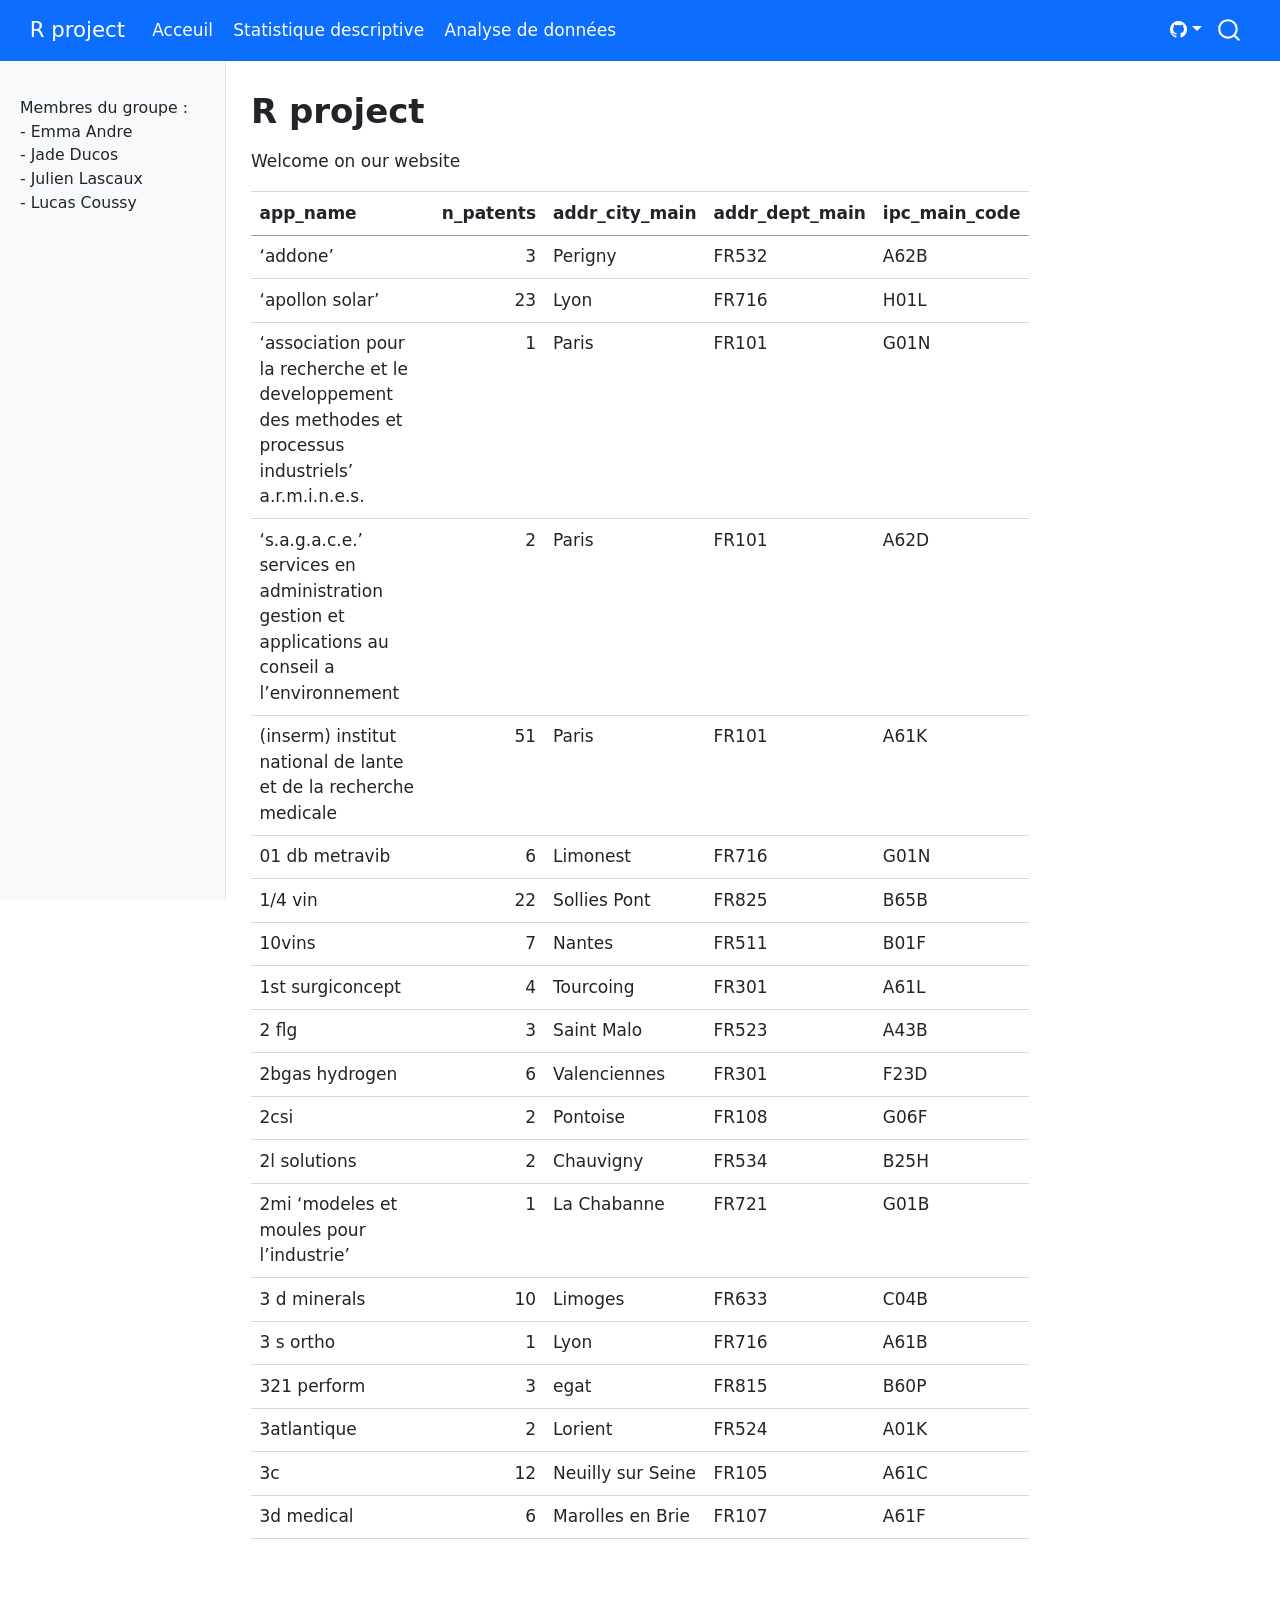
==== commit 7a9b37e8: "add names to Acceuil and optimized the creation of the first database" ====
--- a/docs/index.html
+++ b/docs/index.html
@@ -19,40 +19,6 @@
   width: 0.8em;
   margin: 0 0.8em 0.2em -1em; /* quarto-specific, see https://github.com/quarto-dev/quarto-cli/issues/4556 */ 
   vertical-align: middle;
-}
-/* CSS for syntax highlighting */
-pre > code.sourceCode { white-space: pre; position: relative; }
-pre > code.sourceCode > span { line-height: 1.25; }
-pre > code.sourceCode > span:empty { height: 1.2em; }
-.sourceCode { overflow: visible; }
-code.sourceCode > span { color: inherit; text-decoration: inherit; }
-div.sourceCode { margin: 1em 0; }
-pre.sourceCode { margin: 0; }
-@media screen {
-div.sourceCode { overflow: auto; }
-}
-@media print {
-pre > code.sourceCode { white-space: pre-wrap; }
-pre > code.sourceCode > span { text-indent: -5em; padding-left: 5em; }
-}
-pre.numberSource code
-  { counter-reset: source-line 0; }
-pre.numberSource code > span
-  { position: relative; left: -4em; counter-increment: source-line; }
-pre.numberSource code > span > a:first-child::before
-  { content: counter(source-line);
-    position: relative; left: -1em; text-align: right; vertical-align: baseline;
-    border: none; display: inline-block;
-    -webkit-touch-callout: none; -webkit-user-select: none;
-    -khtml-user-select: none; -moz-user-select: none;
-    -ms-user-select: none; user-select: none;
-    padding: 0 4px; width: 4em;
-  }
-pre.numberSource { margin-left: 3em;  padding-left: 4px; }
-div.sourceCode
-  {   }
-@media screen {
-pre > code.sourceCode > span > a:first-child::before { text-decoration: underline; }
 }
 </style>
 
@@ -168,11 +134,20 @@
     <div class="sidebar-menu-container"> 
     <ul class="list-unstyled mt-1">
         <li class="sidebar-item">
-  <div class="sidebar-item-container"> 
-  <a href="./membre.html" class="sidebar-item-text sidebar-link">
- <span class="menu-text">Membres du groupe</span></a>
-  </div>
-</li>
+ <span class="menu-text">Membres du groupe :</span>
+  </li>
+        <li class="sidebar-item">
+ <span class="menu-text">- Emma Andre</span>
+  </li>
+        <li class="sidebar-item">
+ <span class="menu-text">- Jade Ducos</span>
+  </li>
+        <li class="sidebar-item">
+ <span class="menu-text">- Julien Lascaux</span>
+  </li>
+        <li class="sidebar-item">
+ <span class="menu-text">- Lucas Coussy</span>
+  </li>
     </ul>
     </div>
 </nav>
@@ -204,147 +179,166 @@
 
 
 <p>Welcome on our website</p>
-<div class="sourceCode" id="cb1"><pre class="sourceCode markdown code-with-copy"><code class="sourceCode markdown"><span id="cb1-1"><a href="#cb1-1" aria-hidden="true" tabindex="-1"></a><span class="in">```{r}</span></span>
-<span id="cb1-2"><a href="#cb1-2" aria-hidden="true" tabindex="-1"></a><span class="in">base_brevets &lt;- data.frame(</span></span>
-<span id="cb1-3"><a href="#cb1-3" aria-hidden="true" tabindex="-1"></a><span class="in">  firm_name = character(),     # Nom de l'entreprise</span></span>
-<span id="cb1-4"><a href="#cb1-4" aria-hidden="true" tabindex="-1"></a><span class="in">  n_patents = integer(),       # Nombre de brevets</span></span>
-<span id="cb1-5"><a href="#cb1-5" aria-hidden="true" tabindex="-1"></a><span class="in">  ipc_main_code = character(), # Code de la classe IPC principale</span></span>
-<span id="cb1-6"><a href="#cb1-6" aria-hidden="true" tabindex="-1"></a><span class="in">  ipc_main_desc = character(), # Description de la classe IPC principale</span></span>
-<span id="cb1-7"><a href="#cb1-7" aria-hidden="true" tabindex="-1"></a><span class="in">  ipc_second_code = character(), # Code de la seconde classe IPC</span></span>
-<span id="cb1-8"><a href="#cb1-8" aria-hidden="true" tabindex="-1"></a><span class="in">  ipc_second_desc = character(), # Description de la seconde classe IPC</span></span>
-<span id="cb1-9"><a href="#cb1-9" aria-hidden="true" tabindex="-1"></a><span class="in">  addr_city_main = character(), # Ville principale de l'entreprise</span></span>
-<span id="cb1-10"><a href="#cb1-10" aria-hidden="true" tabindex="-1"></a><span class="in">  addr_dept_main = character(), # Département principal de l'entreprise</span></span>
-<span id="cb1-11"><a href="#cb1-11" aria-hidden="true" tabindex="-1"></a><span class="in">  stringsAsFactors = FALSE</span></span>
-<span id="cb1-12"><a href="#cb1-12" aria-hidden="true" tabindex="-1"></a><span class="in">)</span></span>
-<span id="cb1-13"><a href="#cb1-13" aria-hidden="true" tabindex="-1"></a><span class="in">### Manipulation des descriptions liées aux IPC</span></span>
-<span id="cb1-14"><a href="#cb1-14" aria-hidden="true" tabindex="-1"></a></span>
-<span id="cb1-15"><a href="#cb1-15" aria-hidden="true" tabindex="-1"></a><span class="in">files &lt;- list.files(pattern = "^EN_ipc.*\\.txt$", recursive = TRUE) #on importe tous les fichiers IPC voulus</span></span>
-<span id="cb1-16"><a href="#cb1-16" aria-hidden="true" tabindex="-1"></a><span class="in">data_list &lt;- lapply(files, read.table, sep = "\t", header = FALSE, stringsAsFactors = FALSE)#on les mets en data frame</span></span>
-<span id="cb1-17"><a href="#cb1-17" aria-hidden="true" tabindex="-1"></a></span>
-<span id="cb1-18"><a href="#cb1-18" aria-hidden="true" tabindex="-1"></a><span class="in"># On combine tous les data frames de la liste en un seul data frame</span></span>
-<span id="cb1-19"><a href="#cb1-19" aria-hidden="true" tabindex="-1"></a><span class="in">ipc_combined &lt;- do.call(rbind, data_list)</span></span>
-<span id="cb1-20"><a href="#cb1-20" aria-hidden="true" tabindex="-1"></a></span>
-<span id="cb1-21"><a href="#cb1-21" aria-hidden="true" tabindex="-1"></a><span class="in"># On nomme les colonnes</span></span>
-<span id="cb1-22"><a href="#cb1-22" aria-hidden="true" tabindex="-1"></a><span class="in">colnames(ipc_combined) &lt;- c("IPC_code14", "Description")</span></span>
-<span id="cb1-23"><a href="#cb1-23" aria-hidden="true" tabindex="-1"></a></span>
-<span id="cb1-24"><a href="#cb1-24" aria-hidden="true" tabindex="-1"></a><span class="in">#head(ipc_combined)</span></span>
-<span id="cb1-25"><a href="#cb1-25" aria-hidden="true" tabindex="-1"></a></span>
-<span id="cb1-26"><a href="#cb1-26" aria-hidden="true" tabindex="-1"></a><span class="in"># On extrait les 4 premiers caractères pour obtenir le code IPC4</span></span>
-<span id="cb1-27"><a href="#cb1-27" aria-hidden="true" tabindex="-1"></a><span class="in">ipc_combined$IPC_code4 &lt;- substr(ipc_combined$IPC_code14, 1, 4)</span></span>
-<span id="cb1-28"><a href="#cb1-28" aria-hidden="true" tabindex="-1"></a></span>
-<span id="cb1-29"><a href="#cb1-29" aria-hidden="true" tabindex="-1"></a><span class="in">#il reste cependant les codes à 1,2 et 3 caractères, on les enlève donc</span></span>
-<span id="cb1-30"><a href="#cb1-30" aria-hidden="true" tabindex="-1"></a><span class="in">ipc_combined &lt;- ipc_combined[nchar(ipc_combined$IPC_code4) == 4, ]</span></span>
-<span id="cb1-31"><a href="#cb1-31" aria-hidden="true" tabindex="-1"></a></span>
-<span id="cb1-32"><a href="#cb1-32" aria-hidden="true" tabindex="-1"></a><span class="in">#head(ipc_combined)</span></span>
-<span id="cb1-33"><a href="#cb1-33" aria-hidden="true" tabindex="-1"></a></span>
-<span id="cb1-34"><a href="#cb1-34" aria-hidden="true" tabindex="-1"></a><span class="in"># On garde une ligne unique pour chaque IPC_code4 avec sa première description associée</span></span>
-<span id="cb1-35"><a href="#cb1-35" aria-hidden="true" tabindex="-1"></a><span class="in">ipc_unique &lt;- ipc_combined[!duplicated(ipc_combined$IPC_code4), c("IPC_code4", "Description")]</span></span>
-<span id="cb1-36"><a href="#cb1-36" aria-hidden="true" tabindex="-1"></a></span>
-<span id="cb1-37"><a href="#cb1-37" aria-hidden="true" tabindex="-1"></a><span class="in">head(ipc_unique)</span></span>
-<span id="cb1-38"><a href="#cb1-38" aria-hidden="true" tabindex="-1"></a></span>
-<span id="cb1-39"><a href="#cb1-39" aria-hidden="true" tabindex="-1"></a><span class="in">#rendez vous à la fin du code pour utiliser ces ipc_unique en les reliant aux entreprises.</span></span>
-<span id="cb1-40"><a href="#cb1-40" aria-hidden="true" tabindex="-1"></a></span>
-<span id="cb1-41"><a href="#cb1-41" aria-hidden="true" tabindex="-1"></a></span>
-<span id="cb1-42"><a href="#cb1-42" aria-hidden="true" tabindex="-1"></a></span>
-<span id="cb1-43"><a href="#cb1-43" aria-hidden="true" tabindex="-1"></a><span class="in">### Manipulation des Informations des entreprises</span></span>
-<span id="cb1-44"><a href="#cb1-44" aria-hidden="true" tabindex="-1"></a></span>
-<span id="cb1-45"><a href="#cb1-45" aria-hidden="true" tabindex="-1"></a></span>
-<span id="cb1-46"><a href="#cb1-46" aria-hidden="true" tabindex="-1"></a><span class="in">data_OECD&lt;-read.csv("202202_EPO_App_reg_small.txt", sep = ",", stringsAsFactors = FALSE) #importation</span></span>
-<span id="cb1-47"><a href="#cb1-47" aria-hidden="true" tabindex="-1"></a></span>
-<span id="cb1-48"><a href="#cb1-48" aria-hidden="true" tabindex="-1"></a><span class="in">#head(data_OECD)</span></span>
-<span id="cb1-49"><a href="#cb1-49" aria-hidden="true" tabindex="-1"></a><span class="in">#str(data_OECD)        # Affiche la structure du dataframe</span></span>
-<span id="cb1-50"><a href="#cb1-50" aria-hidden="true" tabindex="-1"></a><span class="in">#summary(data_OECD)    # Affiche le résumé statistique de chaque colonne</span></span>
-<span id="cb1-51"><a href="#cb1-51" aria-hidden="true" tabindex="-1"></a></span>
-<span id="cb1-52"><a href="#cb1-52" aria-hidden="true" tabindex="-1"></a><span class="in">data_OECD$year&lt;-as.numeric(substr(data_OECD$app_nbr, 3, 6))  # Extraire l'année</span></span>
-<span id="cb1-53"><a href="#cb1-53" aria-hidden="true" tabindex="-1"></a><span class="in">data_OECD_filtered&lt;-subset(data_OECD, ctry_code == "FR" &amp; year &gt;= 2010 &amp; year &lt;= 2020) #en respectant les conditions</span></span>
-<span id="cb1-54"><a href="#cb1-54" aria-hidden="true" tabindex="-1"></a></span>
-<span id="cb1-55"><a href="#cb1-55" aria-hidden="true" tabindex="-1"></a><span class="in">#head(data_OECD_filtered)</span></span>
-<span id="cb1-56"><a href="#cb1-56" aria-hidden="true" tabindex="-1"></a></span>
-<span id="cb1-57"><a href="#cb1-57" aria-hidden="true" tabindex="-1"></a><span class="in">data_IPC&lt;-read.csv("202202_EPO_IPC_small.txt", sep = ",", stringsAsFactors = FALSE) #importation</span></span>
-<span id="cb1-58"><a href="#cb1-58" aria-hidden="true" tabindex="-1"></a></span>
-<span id="cb1-59"><a href="#cb1-59" aria-hidden="true" tabindex="-1"></a><span class="in">#head(data_IPC)</span></span>
-<span id="cb1-60"><a href="#cb1-60" aria-hidden="true" tabindex="-1"></a></span>
-<span id="cb1-61"><a href="#cb1-61" aria-hidden="true" tabindex="-1"></a><span class="in">data_IPC$IPC_code4&lt;- substr(data_IPC$IPC, 1, 4) #on prend que les IPC4</span></span>
-<span id="cb1-62"><a href="#cb1-62" aria-hidden="true" tabindex="-1"></a></span>
-<span id="cb1-63"><a href="#cb1-63" aria-hidden="true" tabindex="-1"></a><span class="in">#head(data_IPC)</span></span>
-<span id="cb1-64"><a href="#cb1-64" aria-hidden="true" tabindex="-1"></a></span>
-<span id="cb1-65"><a href="#cb1-65" aria-hidden="true" tabindex="-1"></a><span class="in">data_combined&lt;- merge(data_OECD_filtered, data_IPC, by = "appln_id", all.x = TRUE)#on combine les données des deux data frame par la colonne appln_id</span></span>
-<span id="cb1-66"><a href="#cb1-66" aria-hidden="true" tabindex="-1"></a><span class="in">#head(data_combined)</span></span>
-<span id="cb1-67"><a href="#cb1-67" aria-hidden="true" tabindex="-1"></a></span>
-<span id="cb1-68"><a href="#cb1-68" aria-hidden="true" tabindex="-1"></a><span class="in">data_combined&lt;- subset(data_combined, select = -IPC)#on enlève la colonne IPC qui est en trop</span></span>
-<span id="cb1-69"><a href="#cb1-69" aria-hidden="true" tabindex="-1"></a><span class="in">#head(data_combined)</span></span>
-<span id="cb1-70"><a href="#cb1-70" aria-hidden="true" tabindex="-1"></a></span>
-<span id="cb1-71"><a href="#cb1-71" aria-hidden="true" tabindex="-1"></a></span>
-<span id="cb1-72"><a href="#cb1-72" aria-hidden="true" tabindex="-1"></a></span>
-<span id="cb1-73"><a href="#cb1-73" aria-hidden="true" tabindex="-1"></a><span class="in">### Remplacer les variantes qu'on connaît grâce aux exemples de la consigne :</span></span>
-<span id="cb1-74"><a href="#cb1-74" aria-hidden="true" tabindex="-1"></a></span>
-<span id="cb1-75"><a href="#cb1-75" aria-hidden="true" tabindex="-1"></a><span class="in"># On convertit en minuscules les noms d'entreprise pour eviter les confusions</span></span>
-<span id="cb1-76"><a href="#cb1-76" aria-hidden="true" tabindex="-1"></a><span class="in">data_combined$app_name &lt;- tolower(data_combined$app_name) </span></span>
-<span id="cb1-77"><a href="#cb1-77" aria-hidden="true" tabindex="-1"></a></span>
-<span id="cb1-78"><a href="#cb1-78" aria-hidden="true" tabindex="-1"></a><span class="in">data_combined$app_name &lt;- gsub(",? sa| inc\\.| sarl|\\(société par actions simplifiée\\)|\\(s\\.?a\\.?s\\.?\\)", "", data_combined$app_name, ignore.case = TRUE)</span></span>
-<span id="cb1-79"><a href="#cb1-79" aria-hidden="true" tabindex="-1"></a><span class="in">#j'ai trouvé ,? et \\ à l'aide de chat gpt.</span></span>
-<span id="cb1-80"><a href="#cb1-80" aria-hidden="true" tabindex="-1"></a></span>
-<span id="cb1-81"><a href="#cb1-81" aria-hidden="true" tabindex="-1"></a><span class="in"># Supprimer les accents (aussi grâce à chat gpt):</span></span>
-<span id="cb1-82"><a href="#cb1-82" aria-hidden="true" tabindex="-1"></a><span class="in">data_combined$app_name &lt;- iconv(data_combined$app_name, from = "UTF-8", to = "ASCII//TRANSLIT")</span></span>
-<span id="cb1-83"><a href="#cb1-83" aria-hidden="true" tabindex="-1"></a></span>
-<span id="cb1-84"><a href="#cb1-84" aria-hidden="true" tabindex="-1"></a><span class="in">#supprimer les tirets du 6 et du 8 (idem avec chat gpt):</span></span>
-<span id="cb1-85"><a href="#cb1-85" aria-hidden="true" tabindex="-1"></a><span class="in">data_combined$app_name &lt;- gsub("[-–]", "", data_combined$app_name)</span></span>
-<span id="cb1-86"><a href="#cb1-86" aria-hidden="true" tabindex="-1"></a></span>
-<span id="cb1-87"><a href="#cb1-87" aria-hidden="true" tabindex="-1"></a><span class="in">#supprimer les virgules</span></span>
-<span id="cb1-88"><a href="#cb1-88" aria-hidden="true" tabindex="-1"></a><span class="in">data_combined$app_name &lt;- gsub(",", "", data_combined$app_name)</span></span>
-<span id="cb1-89"><a href="#cb1-89" aria-hidden="true" tabindex="-1"></a></span>
-<span id="cb1-90"><a href="#cb1-90" aria-hidden="true" tabindex="-1"></a></span>
-<span id="cb1-91"><a href="#cb1-91" aria-hidden="true" tabindex="-1"></a><span class="in">data_combined$app_name &lt;- trimws(data_combined$app_name) #trimws supprime les espaces en début et fin de nom</span></span>
-<span id="cb1-92"><a href="#cb1-92" aria-hidden="true" tabindex="-1"></a></span>
-<span id="cb1-93"><a href="#cb1-93" aria-hidden="true" tabindex="-1"></a></span>
-<span id="cb1-94"><a href="#cb1-94" aria-hidden="true" tabindex="-1"></a></span>
-<span id="cb1-95"><a href="#cb1-95" aria-hidden="true" tabindex="-1"></a><span class="in">all_companies &lt;- unique(data_combined$app_name) #on prend la liste des companies uniques</span></span>
-<span id="cb1-96"><a href="#cb1-96" aria-hidden="true" tabindex="-1"></a></span>
-<span id="cb1-97"><a href="#cb1-97" aria-hidden="true" tabindex="-1"></a><span class="in">for(company in all_companies){</span></span>
-<span id="cb1-98"><a href="#cb1-98" aria-hidden="true" tabindex="-1"></a><span class="in">  #on stocke les données de la companie actuelle</span></span>
-<span id="cb1-99"><a href="#cb1-99" aria-hidden="true" tabindex="-1"></a><span class="in">  company_data &lt;- subset(data_combined, app_name == company)</span></span>
-<span id="cb1-100"><a href="#cb1-100" aria-hidden="true" tabindex="-1"></a><span class="in">  #on a donc pour la companie actuelle un nombre de brevets égal au nombre de lignes de company_data.</span></span>
-<span id="cb1-101"><a href="#cb1-101" aria-hidden="true" tabindex="-1"></a><span class="in">  # Nombre de brevets</span></span>
-<span id="cb1-102"><a href="#cb1-102" aria-hidden="true" tabindex="-1"></a><span class="in">  n_patents &lt;- nrow(company_data)</span></span>
-<span id="cb1-103"><a href="#cb1-103" aria-hidden="true" tabindex="-1"></a><span class="in">  </span></span>
-<span id="cb1-104"><a href="#cb1-104" aria-hidden="true" tabindex="-1"></a><span class="in">  most_frequent_city&lt;- names(which.max(table(company_data$city)))  # Ville la plus fréquente</span></span>
-<span id="cb1-105"><a href="#cb1-105" aria-hidden="true" tabindex="-1"></a><span class="in">  #table(city) trouve le nombre d'occurences de chaque ville et which.max trouve LE plus fréquent.</span></span>
-<span id="cb1-106"><a href="#cb1-106" aria-hidden="true" tabindex="-1"></a><span class="in">  </span></span>
-<span id="cb1-107"><a href="#cb1-107" aria-hidden="true" tabindex="-1"></a><span class="in">  most_frequent_dept &lt;- names(which.max(table(company_data$reg_code))) #département le plus fréquent</span></span>
-<span id="cb1-108"><a href="#cb1-108" aria-hidden="true" tabindex="-1"></a><span class="in">  </span></span>
-<span id="cb1-109"><a href="#cb1-109" aria-hidden="true" tabindex="-1"></a><span class="in">  most_frequent_ipc &lt;- names(which.max(table(company_data$IPC_code4))) #IPC le plus fréquent</span></span>
-<span id="cb1-110"><a href="#cb1-110" aria-hidden="true" tabindex="-1"></a><span class="in">  </span></span>
-<span id="cb1-111"><a href="#cb1-111" aria-hidden="true" tabindex="-1"></a><span class="in">  #On utilise "sort" pour trier les IPC par occurences </span></span>
-<span id="cb1-112"><a href="#cb1-112" aria-hidden="true" tabindex="-1"></a><span class="in">  second_most_frequent_ipc &lt;- sort(table(company_data$IPC_code4), decreasing = TRUE)[2]</span></span>
-<span id="cb1-113"><a href="#cb1-113" aria-hidden="true" tabindex="-1"></a><span class="in">  second_most_frequent_ipc &lt;- names(second_most_frequent_ipc)# second IPC le plus fréquent</span></span>
-<span id="cb1-114"><a href="#cb1-114" aria-hidden="true" tabindex="-1"></a><span class="in">  </span></span>
-<span id="cb1-115"><a href="#cb1-115" aria-hidden="true" tabindex="-1"></a><span class="in">  </span></span>
-<span id="cb1-116"><a href="#cb1-116" aria-hidden="true" tabindex="-1"></a><span class="in">  ###On relie maintenant les codes IPC aux descriptions :</span></span>
-<span id="cb1-117"><a href="#cb1-117" aria-hidden="true" tabindex="-1"></a><span class="in">  </span></span>
-<span id="cb1-118"><a href="#cb1-118" aria-hidden="true" tabindex="-1"></a><span class="in">  # Recherche des descriptions pour les IPC principaux et secondaires de chaque entreprise</span></span>
-<span id="cb1-119"><a href="#cb1-119" aria-hidden="true" tabindex="-1"></a><span class="in">  ipc_main_desc &lt;- ipc_unique$Description[ipc_unique$IPC_code4 == most_frequent_ipc]</span></span>
-<span id="cb1-120"><a href="#cb1-120" aria-hidden="true" tabindex="-1"></a><span class="in">  ipc_second_desc &lt;- ipc_unique$Description[ipc_unique$IPC_code4 == second_most_frequent_ipc]</span></span>
-<span id="cb1-121"><a href="#cb1-121" aria-hidden="true" tabindex="-1"></a><span class="in">  </span></span>
-<span id="cb1-122"><a href="#cb1-122" aria-hidden="true" tabindex="-1"></a><span class="in">  #Ajout des résultats au data frame</span></span>
-<span id="cb1-123"><a href="#cb1-123" aria-hidden="true" tabindex="-1"></a><span class="in">  base_brevets &lt;- rbind(base_brevets, data.frame(</span></span>
-<span id="cb1-124"><a href="#cb1-124" aria-hidden="true" tabindex="-1"></a><span class="in">    firm_name = company,</span></span>
-<span id="cb1-125"><a href="#cb1-125" aria-hidden="true" tabindex="-1"></a><span class="in">    n_patents = n_patents,</span></span>
-<span id="cb1-126"><a href="#cb1-126" aria-hidden="true" tabindex="-1"></a><span class="in">    ipc_main_code = most_frequent_ipc,</span></span>
-<span id="cb1-127"><a href="#cb1-127" aria-hidden="true" tabindex="-1"></a><span class="in">    ipc_main_desc = ifelse(length(ipc_main_desc) &gt; 0, ipc_main_desc, NA),#on verifie qu'il y a bien une description partout</span></span>
-<span id="cb1-128"><a href="#cb1-128" aria-hidden="true" tabindex="-1"></a><span class="in">    ipc_second_code = second_most_frequent_ipc,</span></span>
-<span id="cb1-129"><a href="#cb1-129" aria-hidden="true" tabindex="-1"></a><span class="in">    ipc_second_desc = ifelse(length(ipc_second_desc) &gt; 0, ipc_second_desc, NA),#idem ici </span></span>
-<span id="cb1-130"><a href="#cb1-130" aria-hidden="true" tabindex="-1"></a><span class="in">    addr_city_main = most_frequent_city,</span></span>
-<span id="cb1-131"><a href="#cb1-131" aria-hidden="true" tabindex="-1"></a><span class="in">    addr_dept_main = most_frequent_dept,</span></span>
-<span id="cb1-132"><a href="#cb1-132" aria-hidden="true" tabindex="-1"></a><span class="in">    stringsAsFactors = FALSE</span></span>
-<span id="cb1-133"><a href="#cb1-133" aria-hidden="true" tabindex="-1"></a><span class="in">  ))</span></span>
-<span id="cb1-134"><a href="#cb1-134" aria-hidden="true" tabindex="-1"></a><span class="in">}</span></span>
-<span id="cb1-135"><a href="#cb1-135" aria-hidden="true" tabindex="-1"></a></span>
-<span id="cb1-136"><a href="#cb1-136" aria-hidden="true" tabindex="-1"></a><span class="in">edit(base_brevets)</span></span>
-<span id="cb1-137"><a href="#cb1-137" aria-hidden="true" tabindex="-1"></a></span>
-<span id="cb1-138"><a href="#cb1-138" aria-hidden="true" tabindex="-1"></a></span>
-<span id="cb1-139"><a href="#cb1-139" aria-hidden="true" tabindex="-1"></a></span>
-<span id="cb1-140"><a href="#cb1-140" aria-hidden="true" tabindex="-1"></a></span>
-<span id="cb1-141"><a href="#cb1-141" aria-hidden="true" tabindex="-1"></a><span class="in">```</span></span></code><button title="Copy to Clipboard" class="code-copy-button"><i class="bi"></i></button></pre></div>
+<table class="caption-top table">
+<colgroup>
+<col style="width: 65%">
+<col style="width: 6%">
+<col style="width: 11%">
+<col style="width: 9%">
+<col style="width: 8%">
+</colgroup>
+<thead>
+<tr class="header">
+<th style="text-align: left;">app_name</th>
+<th style="text-align: right;">n_patents</th>
+<th style="text-align: left;">addr_city_main</th>
+<th style="text-align: left;">addr_dept_main</th>
+<th style="text-align: left;">ipc_main_code</th>
+</tr>
+</thead>
+<tbody>
+<tr class="odd">
+<td style="text-align: left;">‘addone’</td>
+<td style="text-align: right;">3</td>
+<td style="text-align: left;">Perigny</td>
+<td style="text-align: left;">FR532</td>
+<td style="text-align: left;">A62B</td>
+</tr>
+<tr class="even">
+<td style="text-align: left;">‘apollon solar’</td>
+<td style="text-align: right;">23</td>
+<td style="text-align: left;">Lyon</td>
+<td style="text-align: left;">FR716</td>
+<td style="text-align: left;">H01L</td>
+</tr>
+<tr class="odd">
+<td style="text-align: left;">‘association pour la recherche et le developpement des methodes et processus industriels’ a.r.m.i.n.e.s.</td>
+<td style="text-align: right;">1</td>
+<td style="text-align: left;">Paris</td>
+<td style="text-align: left;">FR101</td>
+<td style="text-align: left;">G01N</td>
+</tr>
+<tr class="even">
+<td style="text-align: left;">‘s.a.g.a.c.e.’ services en administration gestion et applications au conseil a l’environnement</td>
+<td style="text-align: right;">2</td>
+<td style="text-align: left;">Paris</td>
+<td style="text-align: left;">FR101</td>
+<td style="text-align: left;">A62D</td>
+</tr>
+<tr class="odd">
+<td style="text-align: left;">(inserm) institut national de lante et de la recherche medicale</td>
+<td style="text-align: right;">51</td>
+<td style="text-align: left;">Paris</td>
+<td style="text-align: left;">FR101</td>
+<td style="text-align: left;">A61K</td>
+</tr>
+<tr class="even">
+<td style="text-align: left;">01 db metravib</td>
+<td style="text-align: right;">6</td>
+<td style="text-align: left;">Limonest</td>
+<td style="text-align: left;">FR716</td>
+<td style="text-align: left;">G01N</td>
+</tr>
+<tr class="odd">
+<td style="text-align: left;">1/4 vin</td>
+<td style="text-align: right;">22</td>
+<td style="text-align: left;">Sollies Pont</td>
+<td style="text-align: left;">FR825</td>
+<td style="text-align: left;">B65B</td>
+</tr>
+<tr class="even">
+<td style="text-align: left;">10vins</td>
+<td style="text-align: right;">7</td>
+<td style="text-align: left;">Nantes</td>
+<td style="text-align: left;">FR511</td>
+<td style="text-align: left;">B01F</td>
+</tr>
+<tr class="odd">
+<td style="text-align: left;">1st surgiconcept</td>
+<td style="text-align: right;">4</td>
+<td style="text-align: left;">Tourcoing</td>
+<td style="text-align: left;">FR301</td>
+<td style="text-align: left;">A61L</td>
+</tr>
+<tr class="even">
+<td style="text-align: left;">2 flg</td>
+<td style="text-align: right;">3</td>
+<td style="text-align: left;">Saint Malo</td>
+<td style="text-align: left;">FR523</td>
+<td style="text-align: left;">A43B</td>
+</tr>
+<tr class="odd">
+<td style="text-align: left;">2bgas hydrogen</td>
+<td style="text-align: right;">6</td>
+<td style="text-align: left;">Valenciennes</td>
+<td style="text-align: left;">FR301</td>
+<td style="text-align: left;">F23D</td>
+</tr>
+<tr class="even">
+<td style="text-align: left;">2csi</td>
+<td style="text-align: right;">2</td>
+<td style="text-align: left;">Pontoise</td>
+<td style="text-align: left;">FR108</td>
+<td style="text-align: left;">G06F</td>
+</tr>
+<tr class="odd">
+<td style="text-align: left;">2l solutions</td>
+<td style="text-align: right;">2</td>
+<td style="text-align: left;">Chauvigny</td>
+<td style="text-align: left;">FR534</td>
+<td style="text-align: left;">B25H</td>
+</tr>
+<tr class="even">
+<td style="text-align: left;">2mi ‘modeles et moules pour l’industrie’</td>
+<td style="text-align: right;">1</td>
+<td style="text-align: left;">La Chabanne</td>
+<td style="text-align: left;">FR721</td>
+<td style="text-align: left;">G01B</td>
+</tr>
+<tr class="odd">
+<td style="text-align: left;">3 d minerals</td>
+<td style="text-align: right;">10</td>
+<td style="text-align: left;">Limoges</td>
+<td style="text-align: left;">FR633</td>
+<td style="text-align: left;">C04B</td>
+</tr>
+<tr class="even">
+<td style="text-align: left;">3 s ortho</td>
+<td style="text-align: right;">1</td>
+<td style="text-align: left;">Lyon</td>
+<td style="text-align: left;">FR716</td>
+<td style="text-align: left;">A61B</td>
+</tr>
+<tr class="odd">
+<td style="text-align: left;">321 perform</td>
+<td style="text-align: right;">3</td>
+<td style="text-align: left;">egat</td>
+<td style="text-align: left;">FR815</td>
+<td style="text-align: left;">B60P</td>
+</tr>
+<tr class="even">
+<td style="text-align: left;">3atlantique</td>
+<td style="text-align: right;">2</td>
+<td style="text-align: left;">Lorient</td>
+<td style="text-align: left;">FR524</td>
+<td style="text-align: left;">A01K</td>
+</tr>
+<tr class="odd">
+<td style="text-align: left;">3c</td>
+<td style="text-align: right;">12</td>
+<td style="text-align: left;">Neuilly sur Seine</td>
+<td style="text-align: left;">FR105</td>
+<td style="text-align: left;">A61C</td>
+</tr>
+<tr class="even">
+<td style="text-align: left;">3d medical</td>
+<td style="text-align: right;">6</td>
+<td style="text-align: left;">Marolles en Brie</td>
+<td style="text-align: left;">FR107</td>
+<td style="text-align: left;">A61F</td>
+</tr>
+</tbody>
+</table>
 
 
 
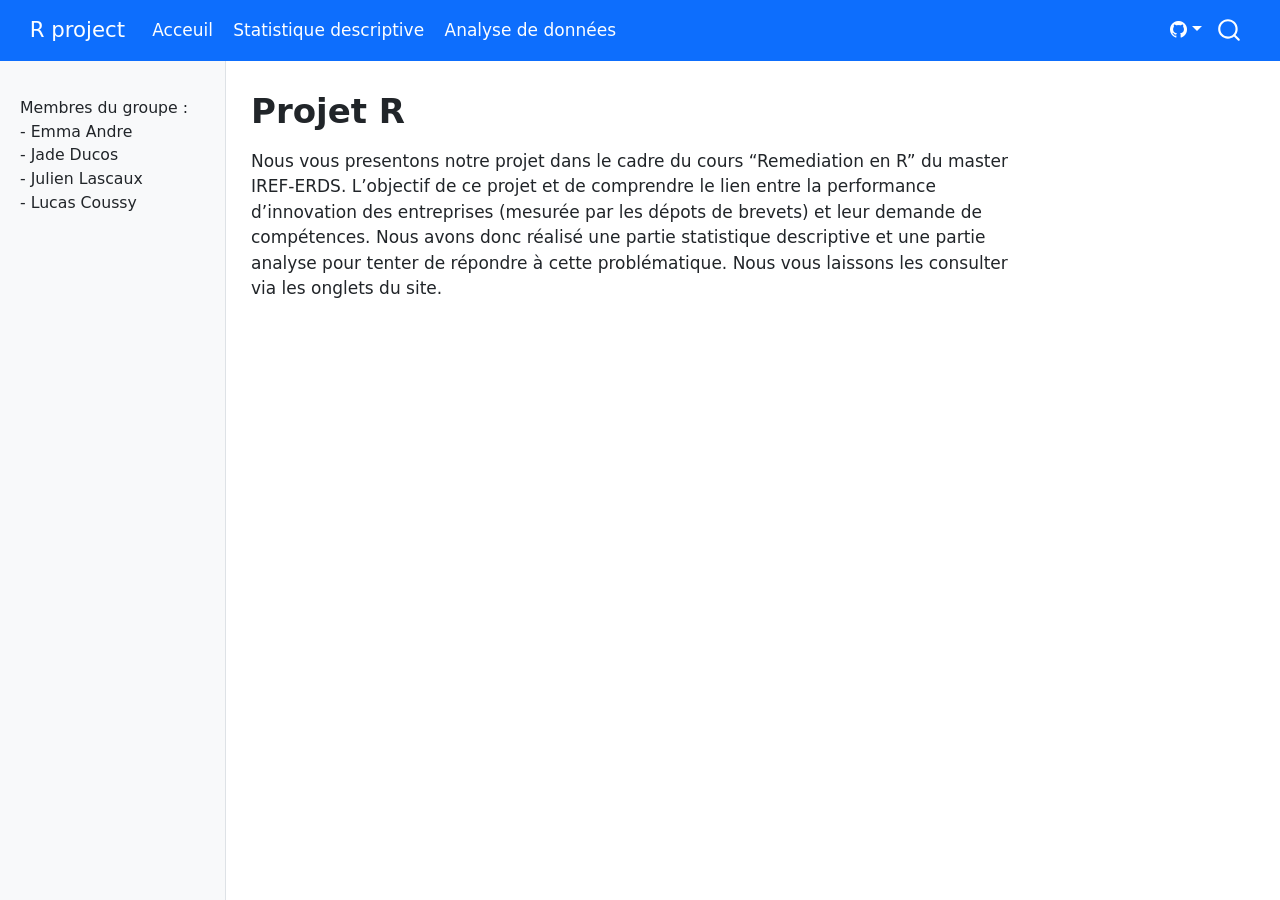
==== commit 86b0a7c7: "acceuille message problem solved and tweaked display for statistique description" ====
--- a/docs/index.html
+++ b/docs/index.html
@@ -7,7 +7,7 @@
 <meta name="viewport" content="width=device-width, initial-scale=1.0, user-scalable=yes">
 
 
-<title>R project</title>
+<title>R project - Projet R</title>
 <style>
 code{white-space: pre-wrap;}
 span.smallcaps{font-variant: small-caps;}
@@ -93,7 +93,7 @@
 <span class="menu-text">Acceuil</span></a>
   </li>  
   <li class="nav-item">
-    <a class="nav-link" href="./statistique.qmd"> 
+    <a class="nav-link" href="./statistique.html"> 
 <span class="menu-text">Statistique descriptive</span></a>
   </li>  
   <li class="nav-item">
@@ -121,7 +121,7 @@
       <button type="button" class="quarto-btn-toggle btn" data-bs-toggle="collapse" data-bs-target=".quarto-sidebar-collapse-item" aria-controls="quarto-sidebar" aria-expanded="false" aria-label="Toggle sidebar navigation" onclick="if (window.quartoToggleHeadroom) { window.quartoToggleHeadroom(); }">
         <i class="bi bi-layout-text-sidebar-reverse"></i>
       </button>
-        <nav class="quarto-page-breadcrumbs" aria-label="breadcrumb"><ol class="breadcrumb"><li class="breadcrumb-item">R project</li></ol></nav>
+        <nav class="quarto-page-breadcrumbs" aria-label="breadcrumb"><ol class="breadcrumb"><li class="breadcrumb-item">Projet R</li></ol></nav>
         <a class="flex-grow-1" role="button" data-bs-toggle="collapse" data-bs-target=".quarto-sidebar-collapse-item" aria-controls="quarto-sidebar" aria-expanded="false" aria-label="Toggle sidebar navigation" onclick="if (window.quartoToggleHeadroom) { window.quartoToggleHeadroom(); }">      
         </a>
     </div>
@@ -161,7 +161,7 @@
 
 <header id="title-block-header" class="quarto-title-block default">
 <div class="quarto-title">
-<h1 class="title">R project</h1>
+<h1 class="title">Projet R</h1>
 </div>
 
 
@@ -178,167 +178,7 @@
 </header>
 
 
-<p>Welcome on our website</p>
-<table class="caption-top table">
-<colgroup>
-<col style="width: 65%">
-<col style="width: 6%">
-<col style="width: 11%">
-<col style="width: 9%">
-<col style="width: 8%">
-</colgroup>
-<thead>
-<tr class="header">
-<th style="text-align: left;">app_name</th>
-<th style="text-align: right;">n_patents</th>
-<th style="text-align: left;">addr_city_main</th>
-<th style="text-align: left;">addr_dept_main</th>
-<th style="text-align: left;">ipc_main_code</th>
-</tr>
-</thead>
-<tbody>
-<tr class="odd">
-<td style="text-align: left;">‘addone’</td>
-<td style="text-align: right;">3</td>
-<td style="text-align: left;">Perigny</td>
-<td style="text-align: left;">FR532</td>
-<td style="text-align: left;">A62B</td>
-</tr>
-<tr class="even">
-<td style="text-align: left;">‘apollon solar’</td>
-<td style="text-align: right;">23</td>
-<td style="text-align: left;">Lyon</td>
-<td style="text-align: left;">FR716</td>
-<td style="text-align: left;">H01L</td>
-</tr>
-<tr class="odd">
-<td style="text-align: left;">‘association pour la recherche et le developpement des methodes et processus industriels’ a.r.m.i.n.e.s.</td>
-<td style="text-align: right;">1</td>
-<td style="text-align: left;">Paris</td>
-<td style="text-align: left;">FR101</td>
-<td style="text-align: left;">G01N</td>
-</tr>
-<tr class="even">
-<td style="text-align: left;">‘s.a.g.a.c.e.’ services en administration gestion et applications au conseil a l’environnement</td>
-<td style="text-align: right;">2</td>
-<td style="text-align: left;">Paris</td>
-<td style="text-align: left;">FR101</td>
-<td style="text-align: left;">A62D</td>
-</tr>
-<tr class="odd">
-<td style="text-align: left;">(inserm) institut national de lante et de la recherche medicale</td>
-<td style="text-align: right;">51</td>
-<td style="text-align: left;">Paris</td>
-<td style="text-align: left;">FR101</td>
-<td style="text-align: left;">A61K</td>
-</tr>
-<tr class="even">
-<td style="text-align: left;">01 db metravib</td>
-<td style="text-align: right;">6</td>
-<td style="text-align: left;">Limonest</td>
-<td style="text-align: left;">FR716</td>
-<td style="text-align: left;">G01N</td>
-</tr>
-<tr class="odd">
-<td style="text-align: left;">1/4 vin</td>
-<td style="text-align: right;">22</td>
-<td style="text-align: left;">Sollies Pont</td>
-<td style="text-align: left;">FR825</td>
-<td style="text-align: left;">B65B</td>
-</tr>
-<tr class="even">
-<td style="text-align: left;">10vins</td>
-<td style="text-align: right;">7</td>
-<td style="text-align: left;">Nantes</td>
-<td style="text-align: left;">FR511</td>
-<td style="text-align: left;">B01F</td>
-</tr>
-<tr class="odd">
-<td style="text-align: left;">1st surgiconcept</td>
-<td style="text-align: right;">4</td>
-<td style="text-align: left;">Tourcoing</td>
-<td style="text-align: left;">FR301</td>
-<td style="text-align: left;">A61L</td>
-</tr>
-<tr class="even">
-<td style="text-align: left;">2 flg</td>
-<td style="text-align: right;">3</td>
-<td style="text-align: left;">Saint Malo</td>
-<td style="text-align: left;">FR523</td>
-<td style="text-align: left;">A43B</td>
-</tr>
-<tr class="odd">
-<td style="text-align: left;">2bgas hydrogen</td>
-<td style="text-align: right;">6</td>
-<td style="text-align: left;">Valenciennes</td>
-<td style="text-align: left;">FR301</td>
-<td style="text-align: left;">F23D</td>
-</tr>
-<tr class="even">
-<td style="text-align: left;">2csi</td>
-<td style="text-align: right;">2</td>
-<td style="text-align: left;">Pontoise</td>
-<td style="text-align: left;">FR108</td>
-<td style="text-align: left;">G06F</td>
-</tr>
-<tr class="odd">
-<td style="text-align: left;">2l solutions</td>
-<td style="text-align: right;">2</td>
-<td style="text-align: left;">Chauvigny</td>
-<td style="text-align: left;">FR534</td>
-<td style="text-align: left;">B25H</td>
-</tr>
-<tr class="even">
-<td style="text-align: left;">2mi ‘modeles et moules pour l’industrie’</td>
-<td style="text-align: right;">1</td>
-<td style="text-align: left;">La Chabanne</td>
-<td style="text-align: left;">FR721</td>
-<td style="text-align: left;">G01B</td>
-</tr>
-<tr class="odd">
-<td style="text-align: left;">3 d minerals</td>
-<td style="text-align: right;">10</td>
-<td style="text-align: left;">Limoges</td>
-<td style="text-align: left;">FR633</td>
-<td style="text-align: left;">C04B</td>
-</tr>
-<tr class="even">
-<td style="text-align: left;">3 s ortho</td>
-<td style="text-align: right;">1</td>
-<td style="text-align: left;">Lyon</td>
-<td style="text-align: left;">FR716</td>
-<td style="text-align: left;">A61B</td>
-</tr>
-<tr class="odd">
-<td style="text-align: left;">321 perform</td>
-<td style="text-align: right;">3</td>
-<td style="text-align: left;">egat</td>
-<td style="text-align: left;">FR815</td>
-<td style="text-align: left;">B60P</td>
-</tr>
-<tr class="even">
-<td style="text-align: left;">3atlantique</td>
-<td style="text-align: right;">2</td>
-<td style="text-align: left;">Lorient</td>
-<td style="text-align: left;">FR524</td>
-<td style="text-align: left;">A01K</td>
-</tr>
-<tr class="odd">
-<td style="text-align: left;">3c</td>
-<td style="text-align: right;">12</td>
-<td style="text-align: left;">Neuilly sur Seine</td>
-<td style="text-align: left;">FR105</td>
-<td style="text-align: left;">A61C</td>
-</tr>
-<tr class="even">
-<td style="text-align: left;">3d medical</td>
-<td style="text-align: right;">6</td>
-<td style="text-align: left;">Marolles en Brie</td>
-<td style="text-align: left;">FR107</td>
-<td style="text-align: left;">A61F</td>
-</tr>
-</tbody>
-</table>
+<p>Nous vous presentons notre projet dans le cadre du cours “Remediation en R” du master IREF-ERDS. L’objectif de ce projet et de comprendre le lien entre la performance d’innovation des entreprises (mesurée par les dépots de brevets) et leur demande de compétences. Nous avons donc réalisé une partie statistique descriptive et une partie analyse pour tenter de répondre à cette problématique. Nous vous laissons les consulter via les onglets du site.</p>
 
 
 
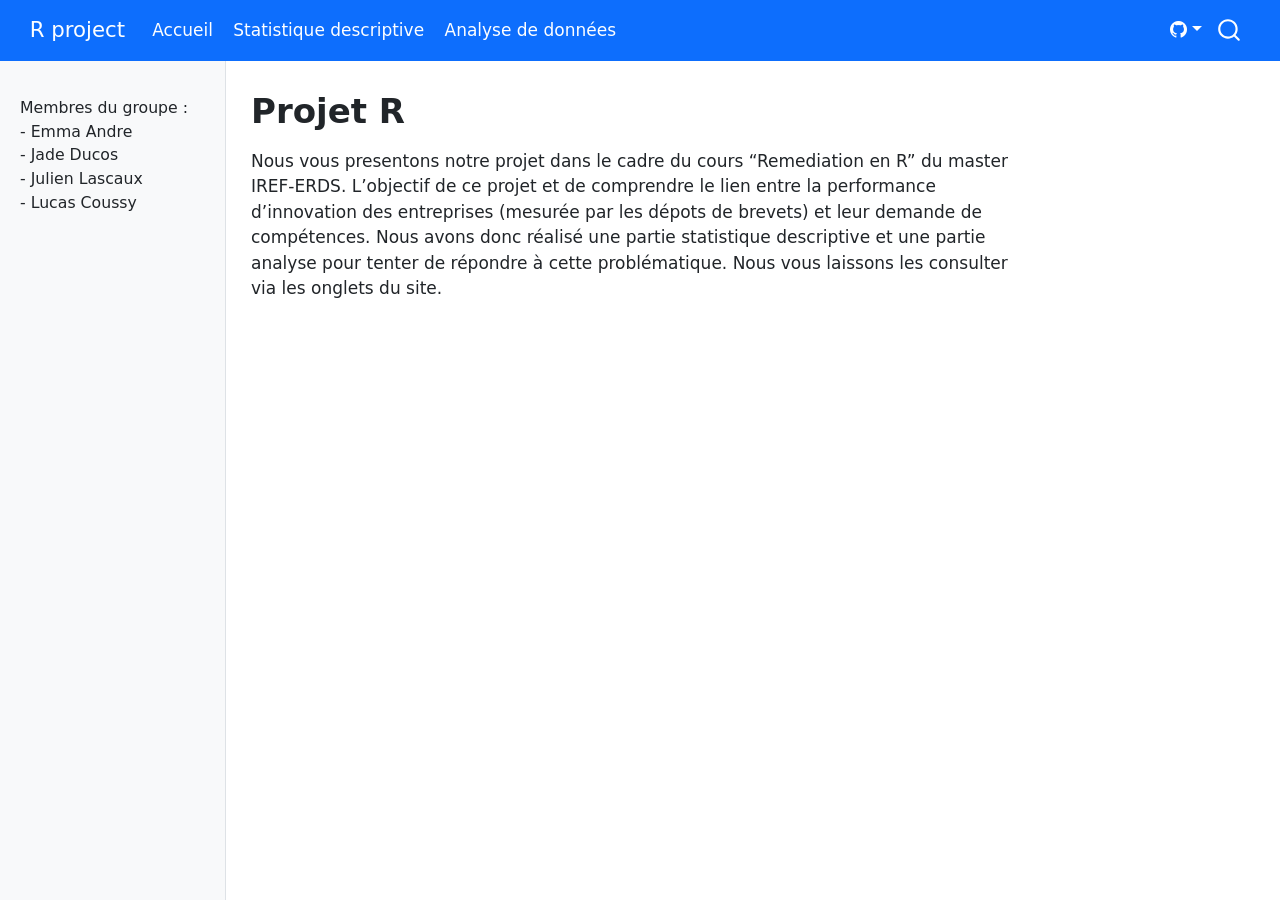
==== commit c0592f24: "final fix" ====
--- a/docs/index.html
+++ b/docs/index.html
@@ -90,14 +90,14 @@
             <ul class="navbar-nav navbar-nav-scroll me-auto">
   <li class="nav-item">
     <a class="nav-link active" href="./index.html" aria-current="page"> 
-<span class="menu-text">Acceuil</span></a>
+<span class="menu-text">Accueil</span></a>
   </li>  
   <li class="nav-item">
     <a class="nav-link" href="./statistique.html"> 
 <span class="menu-text">Statistique descriptive</span></a>
   </li>  
   <li class="nav-item">
-    <a class="nav-link" href="./analyse.qmd"> 
+    <a class="nav-link" href="./analyse.html"> 
 <span class="menu-text">Analyse de données</span></a>
   </li>  
 </ul>
